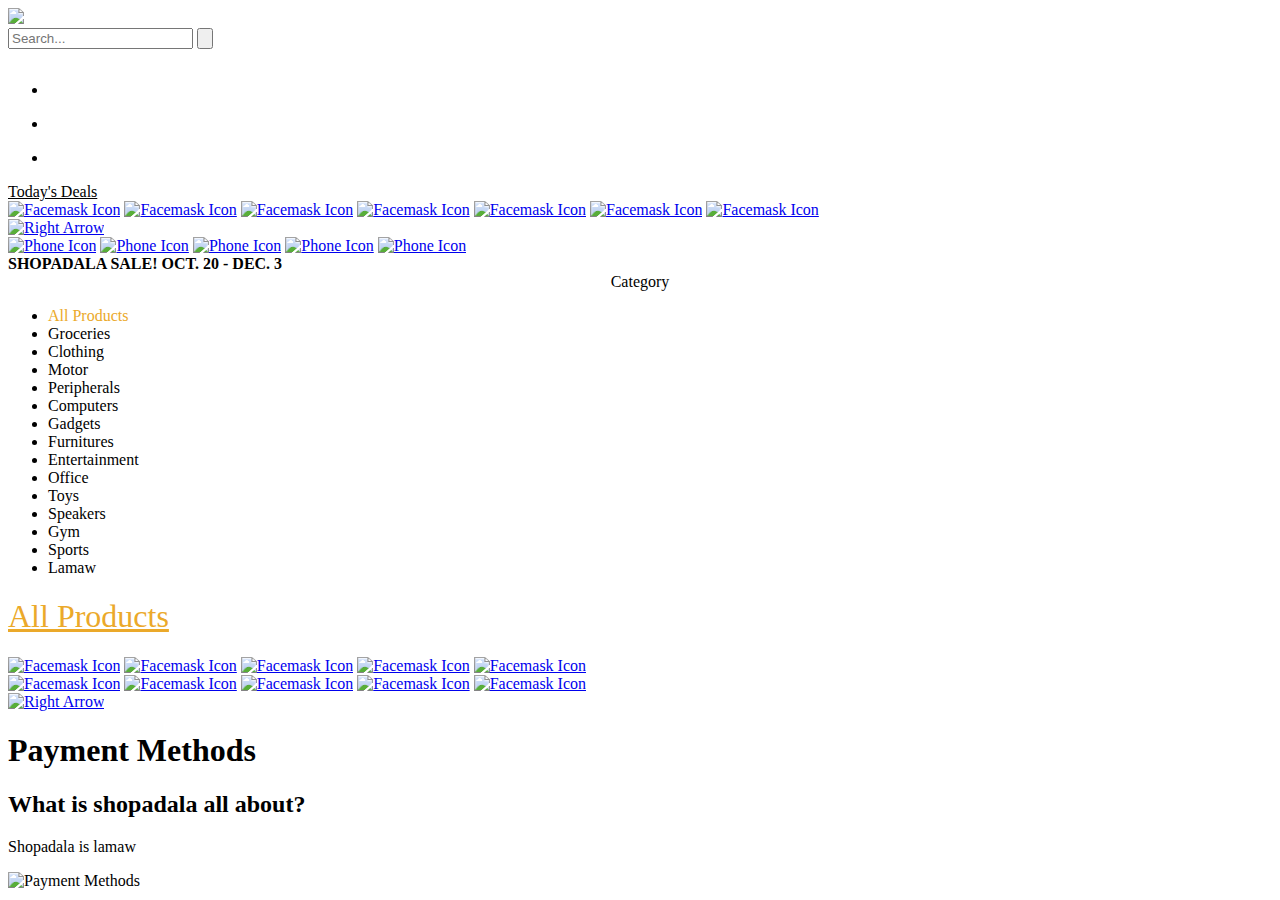
==== index.html @ d8754053 "added shopadala icon" ====
<!DOCTYPE html>
<html lang="en">
    <head>
        <meta charset="UTF-8">
        <title>Shopadala</title>
        <link rel="stylesheet" href="style.css">
    
        <link rel="icon" type="image/png" sizes="32x32" href="images/Shopadala Icon.png">
        <link rel="icon" type="image/png" sizes="16x16" href="images/Shopadala Icon.png">
    </head>
    <body>
        <div class="container-navbar">
            <div class="navbar">
                <div class"logo">
                    <a href="" class="site-logo"><img src="images/white shopadala logo.png" width="200px"></a>
                </div>

                <div class="search-bar">
                    <form role="search" id="form">
                        <input type="search" id="query" name="q"
                         placeholder="Search..."
                         aria-label="Search through site content">
                        <button>
                          <svg viewBox="0 0 1024 1024" fill="#EBA92A">
                              <path class="path1" d="M848.471 928l-263.059-263.059c-48.941 36.706-110.118 55.059-177.412 55.059-171.294 0-312-140.706-312-312s140.706-312 312-312c171.294 0 312 140.706 312 312 0 67.294-24.471 128.471-55.059 177.412l263.059 263.059-79.529 79.529zM189.623 408.078c0 121.364 97.091 218.455 218.455 218.455s218.455-97.091 218.455-218.455c0-121.364-103.159-218.455-218.455-218.455-121.364 0-218.455 97.091-218.455 218.455z"></path>
                            </svg>
                        </button>
                      </form>
                </div>

                <div class="navbar-icons">
                    <nav>
                        <ul>
                            <li><a href="">
                                <svg xmlns="http://www.w3.org/2000/svg" width="30" height="30" fill="#FFFFFF" class="bi bi-bell" viewBox="0 0 16 16">
                                    <path d="M8 16a2 2 0 0 0 2-2H6a2 2 0 0 0 2 2zM8 1.918l-.797.161A4.002 4.002 0 0 0 4 6c0 .628-.134 2.197-.459 3.742-.16.767-.376 1.566-.663 2.258h10.244c-.287-.692-.502-1.49-.663-2.258C12.134 8.197 12 6.628 12 6a4.002 4.002 0 0 0-3.203-3.92L8 1.917zM14.22 12c.223.447.481.801.78 1H1c.299-.199.557-.553.78-1C2.68 10.2 3 6.88 3 6c0-2.42 1.72-4.44 4.005-4.901a1 1 0 1 1 1.99 0A5.002 5.002 0 0 1 13 6c0 .88.32 4.2 1.22 6z"/>
                                </svg>
                            </a></li>
                            <li><a href="">
                                <svg xmlns="http://www.w3.org/2000/svg" width="30" height="30" fill="#FFFFFF" class="bi bi-person" viewBox="0 0 16 16">
                                    <path d="M8 8a3 3 0 1 0 0-6 3 3 0 0 0 0 6zm2-3a2 2 0 1 1-4 0 2 2 0 0 1 4 0zm4 8c0 1-1 1-1 1H3s-1 0-1-1 1-4 6-4 6 3 6 4zm-1-.004c-.001-.246-.154-.986-.832-1.664C11.516 10.68 10.289 10 8 10c-2.29 0-3.516.68-4.168 1.332-.678.678-.83 1.418-.832 1.664h10z"/>
                                </svg>
                            </a></li>
                            <li><a href="">
                                <svg xmlns="http://www.w3.org/2000/svg" width="30" height="30" fill="#FFFFFF" class="bi bi-cart4" viewBox="0 0 16 16">
                                    <path d="M0 2.5A.5.5 0 0 1 .5 2H2a.5.5 0 0 1 .485.379L2.89 4H14.5a.5.5 0 0 1 .485.621l-1.5 6A.5.5 0 0 1 13 11H4a.5.5 0 0 1-.485-.379L1.61 3H.5a.5.5 0 0 1-.5-.5zM3.14 5l.5 2H5V5H3.14zM6 5v2h2V5H6zm3 0v2h2V5H9zm3 0v2h1.36l.5-2H12zm1.11 3H12v2h.61l.5-2zM11 8H9v2h2V8zM8 8H6v2h2V8zM5 8H3.89l.5 2H5V8zm0 5a1 1 0 1 0 0 2 1 1 0 0 0 0-2zm-2 1a2 2 0 1 1 4 0 2 2 0 0 1-4 0zm9-1a1 1 0 1 0 0 2 1 1 0 0 0 0-2zm-2 1a2 2 0 1 1 4 0 2 2 0 0 1-4 0z"/>
                                </svg>
                            </a></li>
                        </ul>
                    </nav>
                </div>
            </div>
        </div>

<div id="wrapper"> <!-- WRAPPER, para mo scale iya size kung mo gamay ang resolution -->


    <!-- FEATURED PRODUCTS SECTION -->
    <div class="featuredproducts">
        <div class="todaysdeals">
        <u>Today's Deals</u>
        </div>

        <div class="firstsection">
            <a class="facemask" href="product"><img src="images/facemask.png" alt="Facemask Icon"></a>
            <a class="facemask" href="product"><img src="images/facemask.png" alt="Facemask Icon"></a>
            <a class="facemask" href="product"><img src="images/facemask.png" alt="Facemask Icon"></a>
            <a class="facemask" href="product"><img src="images/facemask.png" alt="Facemask Icon"></a>
            <a class="facemask" href="product"><img src="images/facemask.png" alt="Facemask Icon"></a>
            <a class="facemask" href="product"><img src="images/facemask.png" alt="Facemask Icon"></a>
            <a class="facemask" href="product"><img src="images/facemask.png" alt="Facemask Icon"></a>

            
        </div>

        <a class="rightarrow" href="featuredproducts"><img src="images/rightarrow.png" alt="Right Arrow" width="150" ></a>
       
    
    <!-- SHOPADALA SALE! -->

    

    <!-- phone sales-->

    <div class="phonesales">
        <a class="phone" href="product"><img src="images/phone.png" alt="Phone Icon"></a>
        <a class="phone" href="product"><img src="images/phone.png" alt="Phone Icon"></a>
        <a class="phone" href="product"><img src="images/phone.png" alt="Phone Icon"></a>
        <a class="phone" href="product"><img src="images/phone.png" alt="Phone Icon"></a>
        <a class="phone" href="product"><img src="images/phone.png" alt="Phone Icon"></a>
    </div>

    <div class="shopadalasale">
        <b>SHOPADALA SALE! OCT. 20 - DEC. 3</b>
    </div>

    </div>


    <!-- PRODUCT BROWSER SECTION -->
    <div class="productbrowser">
        
        <!-- CATEGORY NAVIGATOR -->
       <div class = "categories">
           <span class="Category"><center>Category</center></span>

          
           <div class = "categorieschoices">
               <ul>
                   <li><a href="specified category" style="text-decoration: none; color: #eba92a;">All Products</a></li>
                   <li><a href="specified category" style="text-decoration: none; color: black;">Groceries</a></li>
                   <li><a href="specified category" style="text-decoration: none; color: black;">Clothing</a></li>
                   <li><a href="specified category" style="text-decoration: none; color: black;">Motor</a></li>
                   <li><a href="specified category" style="text-decoration: none; color: black;">Peripherals</a></li>
                   <li><a href="specified category" style="text-decoration: none; color: black;">Computers</a></li>
                   <li><a href="specified category" style="text-decoration: none; color: black;">Gadgets</a></li>
                   <li><a href="specified category" style="text-decoration: none; color: black;">Furnitures</a></li>
                   <li><a href="specified category" style="text-decoration: none; color: black;">Entertainment</a></li>
                   <li><a href="specified category" style="text-decoration: none; color: black;">Office</a></li>
                   <li><a href="specified category" style="text-decoration: none; color: black;">Toys</a></li>
                   <li><a href="specified category" style="text-decoration: none; color: black;">Speakers</a></li>
                   <li><a href="specified category" style="text-decoration: none; color: black;">Gym</a></li>
                   <li><a href="specified category" style="text-decoration: none; color: black;">Sports</a></li>
                   <li><a href="specified category" style="text-decoration: none; color: black;">Lamaw</a></li>
                 </ul>     

                 
           </div>         
           <div class = "category">          
           </div>        
           
           
   
       </div>
   </div>


   <!-- CATEGORY VIEW SECTION -->
   <div class="categoryview">
       <h1 style="color:#eba92a; font-weight: normal;"><u>All Products</u></h1>


   </div>

   <!-- CATEGORY VIEW SECTION Column 1-->

   <div class="categoryview1">
       <div class="firstsection">
           <a class="facemask" href="product"><img src="images/facemask.png" alt="Facemask Icon"></a>
           <a class="facemask" href="product"><img src="images/facemask.png" alt="Facemask Icon"></a>
           <a class="facemask" href="product"><img src="images/facemask.png" alt="Facemask Icon"></a>
           <a class="facemask" href="product"><img src="images/facemask.png" alt="Facemask Icon"></a>
           <a class="facemask" href="product"><img src="images/facemask.png" alt="Facemask Icon"></a> 
       </div>
   </div> 

   <!-- CATEGORY VIEW SECTION Column 2 -->

   <div class="categoryview2">
       <div class="firstsection">
           <a class="facemask" href="product"><img src="images/facemask.png" alt="Facemask Icon"></a>
           <a class="facemask" href="product"><img src="images/facemask.png" alt="Facemask Icon"></a>
           <a class="facemask" href="product"><img src="images/facemask.png" alt="Facemask Icon"></a>
           <a class="facemask" href="product"><img src="images/facemask.png" alt="Facemask Icon"></a>
           <a class="facemask" href="product"><img src="images/facemask.png" alt="Facemask Icon"></a> 
       </div>
   </div> 

   
   <a class="categoryrightarrow" href="featuredproducts"><img src="images/rightarrow.png" alt="Right Arrow" width="150" ></a>


   <!-- ABOUT SECTION -->

   <div class="about">
       <h1>Payment Methods</h1>

       <h2>What is shopadala all about?</h2>
       <p>Shopadala is lamaw
       </p>

       <img src="images/paymentmethods.png" alt="Payment Methods">

   </div> 



</div>
        
    </body>
</html>
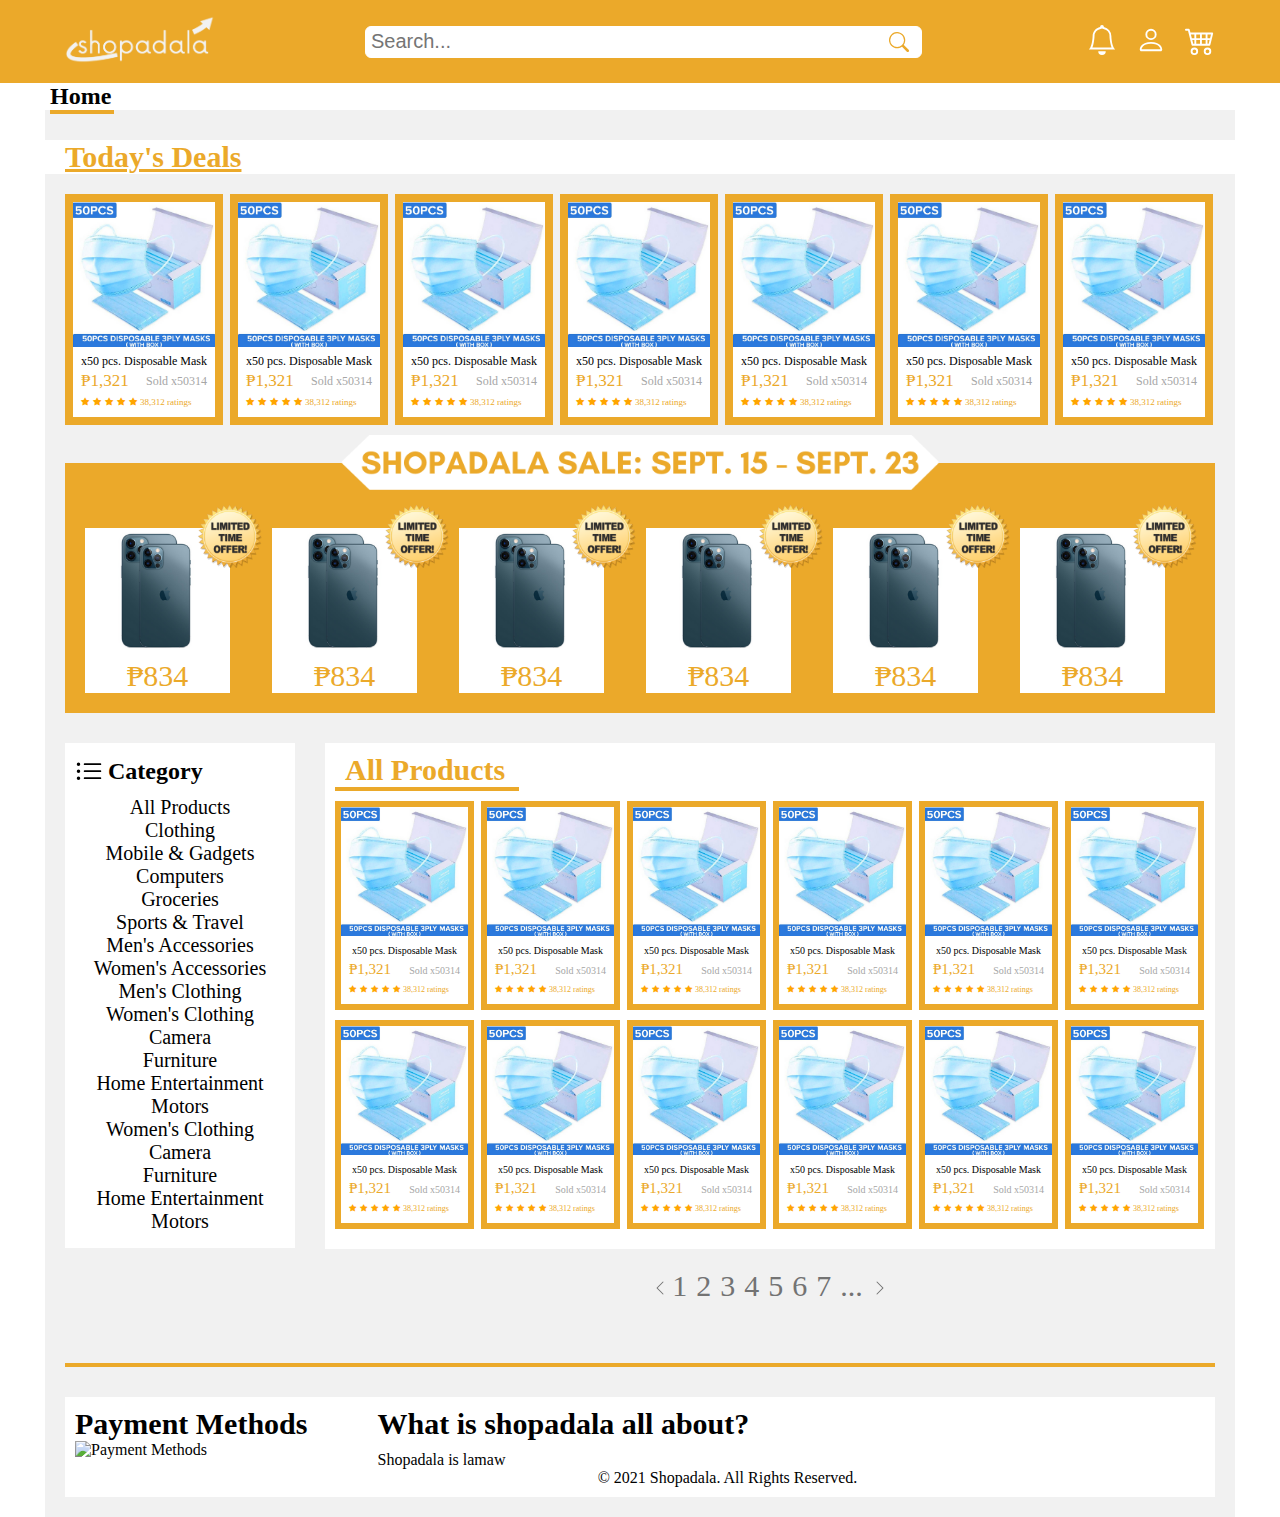
==== commit 5e2098f1: "fixed home page and added login page" ====
--- a/index.html
+++ b/index.html
@@ -1,191 +1,801 @@
 <!DOCTYPE html>
 <html lang="en">
-    <head>
-        <meta charset="UTF-8">
-        <title>Shopadala</title>
-        <link rel="stylesheet" href="style.css">
+
+<head>
+    <meta charset="UTF-8">
+    <meta http-equiv="X-UA-Compatible" content="IE=edge">
+    <meta name="viewport" content="width=device-width, initial-scale=1.0">
+    <title>Home</title>
+    <link rel="icon" type="image/png" sizes="32x32" href="images/Shopadala-icon.png">
+    <link rel="icon" type="image/png" sizes="16x16" href="images/Shopadala-icon.png">
+
+    <link rel="stylesheet" href="styles/style.css">
+    <link rel="stylesheet" href="https://cdnjs.cloudflare.com/ajax/libs/font-awesome/4.7.0/css/font-awesome.min.css">
     
-        <link rel="icon" type="image/png" sizes="32x32" href="images/Shopadala Icon.png">
-        <link rel="icon" type="image/png" sizes="16x16" href="images/Shopadala Icon.png">
-    </head>
-    <body>
-        <div class="container-navbar">
+</head>
+
+<body>
+    <div class="home-page">
+        <div class="navbar-container">
             <div class="navbar">
-                <div class"logo">
-                    <a href="" class="site-logo"><img src="images/white shopadala logo.png" width="200px"></a>
+                <div class="brand-container">
+                    <a href="index.html"><img class="logo" src="images/Shopadala-white-logo.png" alt="V-On Logo"></a>
                 </div>
-
-                <div class="search-bar">
-                    <form role="search" id="form">
-                        <input type="search" id="query" name="q"
-                         placeholder="Search..."
-                         aria-label="Search through site content">
-                        <button>
-                          <svg viewBox="0 0 1024 1024" fill="#EBA92A">
-                              <path class="path1" d="M848.471 928l-263.059-263.059c-48.941 36.706-110.118 55.059-177.412 55.059-171.294 0-312-140.706-312-312s140.706-312 312-312c171.294 0 312 140.706 312 312 0 67.294-24.471 128.471-55.059 177.412l263.059 263.059-79.529 79.529zM189.623 408.078c0 121.364 97.091 218.455 218.455 218.455s218.455-97.091 218.455-218.455c0-121.364-103.159-218.455-218.455-218.455-121.364 0-218.455 97.091-218.455 218.455z"></path>
-                            </svg>
-                        </button>
-                      </form>
+                <div class="search-bar-container">
+                    <input type="text" name="search-bar" id="search-bar" onkeyup="searchItem()" placeholder="Search...">
+                    <svg xmlns="http://www.w3.org/2000/svg" fill="#EBA92A" class="bi bi-search" viewBox="0 0 16 16">
+                        <path d="M11.742 10.344a6.5 6.5 0 1 0-1.397 1.398h-.001c.03.04.062.078.098.115l3.85 3.85a1 1 0 0 0 1.415-1.414l-3.85-3.85a1.007 1.007 0 0 0-.115-.1zM12 6.5a5.5 5.5 0 1 1-11 0 5.5 5.5 0 0 1 11 0z"/>
+                    </svg>
                 </div>
-
-                <div class="navbar-icons">
-                    <nav>
-                        <ul>
-                            <li><a href="">
-                                <svg xmlns="http://www.w3.org/2000/svg" width="30" height="30" fill="#FFFFFF" class="bi bi-bell" viewBox="0 0 16 16">
-                                    <path d="M8 16a2 2 0 0 0 2-2H6a2 2 0 0 0 2 2zM8 1.918l-.797.161A4.002 4.002 0 0 0 4 6c0 .628-.134 2.197-.459 3.742-.16.767-.376 1.566-.663 2.258h10.244c-.287-.692-.502-1.49-.663-2.258C12.134 8.197 12 6.628 12 6a4.002 4.002 0 0 0-3.203-3.92L8 1.917zM14.22 12c.223.447.481.801.78 1H1c.299-.199.557-.553.78-1C2.68 10.2 3 6.88 3 6c0-2.42 1.72-4.44 4.005-4.901a1 1 0 1 1 1.99 0A5.002 5.002 0 0 1 13 6c0 .88.32 4.2 1.22 6z"/>
-                                </svg>
-                            </a></li>
-                            <li><a href="">
-                                <svg xmlns="http://www.w3.org/2000/svg" width="30" height="30" fill="#FFFFFF" class="bi bi-person" viewBox="0 0 16 16">
-                                    <path d="M8 8a3 3 0 1 0 0-6 3 3 0 0 0 0 6zm2-3a2 2 0 1 1-4 0 2 2 0 0 1 4 0zm4 8c0 1-1 1-1 1H3s-1 0-1-1 1-4 6-4 6 3 6 4zm-1-.004c-.001-.246-.154-.986-.832-1.664C11.516 10.68 10.289 10 8 10c-2.29 0-3.516.68-4.168 1.332-.678.678-.83 1.418-.832 1.664h10z"/>
-                                </svg>
-                            </a></li>
-                            <li><a href="">
-                                <svg xmlns="http://www.w3.org/2000/svg" width="30" height="30" fill="#FFFFFF" class="bi bi-cart4" viewBox="0 0 16 16">
-                                    <path d="M0 2.5A.5.5 0 0 1 .5 2H2a.5.5 0 0 1 .485.379L2.89 4H14.5a.5.5 0 0 1 .485.621l-1.5 6A.5.5 0 0 1 13 11H4a.5.5 0 0 1-.485-.379L1.61 3H.5a.5.5 0 0 1-.5-.5zM3.14 5l.5 2H5V5H3.14zM6 5v2h2V5H6zm3 0v2h2V5H9zm3 0v2h1.36l.5-2H12zm1.11 3H12v2h.61l.5-2zM11 8H9v2h2V8zM8 8H6v2h2V8zM5 8H3.89l.5 2H5V8zm0 5a1 1 0 1 0 0 2 1 1 0 0 0 0-2zm-2 1a2 2 0 1 1 4 0 2 2 0 0 1-4 0zm9-1a1 1 0 1 0 0 2 1 1 0 0 0 0-2zm-2 1a2 2 0 1 1 4 0 2 2 0 0 1-4 0z"/>
-                                </svg>
-                            </a></li>
-                        </ul>
-                    </nav>
+                <div class="navbar-icons-container">
+                    <div>
+                        <svg xmlns="http://www.w3.org/2000/svg" fill="#FFFFFF" class="bi bi-bell" viewBox="0 0 16 16">
+                            <path d="M8 16a2 2 0 0 0 2-2H6a2 2 0 0 0 2 2zM8 1.918l-.797.161A4.002 4.002 0 0 0 4 6c0 .628-.134 2.197-.459 3.742-.16.767-.376 1.566-.663 2.258h10.244c-.287-.692-.502-1.49-.663-2.258C12.134 8.197 12 6.628 12 6a4.002 4.002 0 0 0-3.203-3.92L8 1.917zM14.22 12c.223.447.481.801.78 1H1c.299-.199.557-.553.78-1C2.68 10.2 3 6.88 3 6c0-2.42 1.72-4.44 4.005-4.901a1 1 0 1 1 1.99 0A5.002 5.002 0 0 1 13 6c0 .88.32 4.2 1.22 6z"/>
+                        </svg>
+                        <svg xmlns="http://www.w3.org/2000/svg" fill="#FFFFFF" class="bi bi-person" viewBox="0 0 16 16">
+                            <path d="M8 8a3 3 0 1 0 0-6 3 3 0 0 0 0 6zm2-3a2 2 0 1 1-4 0 2 2 0 0 1 4 0zm4 8c0 1-1 1-1 1H3s-1 0-1-1 1-4 6-4 6 3 6 4zm-1-.004c-.001-.246-.154-.986-.832-1.664C11.516 10.68 10.289 10 8 10c-2.29 0-3.516.68-4.168 1.332-.678.678-.83 1.418-.832 1.664h10z"/>
+                        </svg>
+                        <svg xmlns="http://www.w3.org/2000/svg" fill="#FFFFFF" class="bi bi-cart4" viewBox="0 0 16 16">
+                            <path d="M0 2.5A.5.5 0 0 1 .5 2H2a.5.5 0 0 1 .485.379L2.89 4H14.5a.5.5 0 0 1 .485.621l-1.5 6A.5.5 0 0 1 13 11H4a.5.5 0 0 1-.485-.379L1.61 3H.5a.5.5 0 0 1-.5-.5zM3.14 5l.5 2H5V5H3.14zM6 5v2h2V5H6zm3 0v2h2V5H9zm3 0v2h1.36l.5-2H12zm1.11 3H12v2h.61l.5-2zM11 8H9v2h2V8zM8 8H6v2h2V8zM5 8H3.89l.5 2H5V8zm0 5a1 1 0 1 0 0 2 1 1 0 0 0 0-2zm-2 1a2 2 0 1 1 4 0 2 2 0 0 1-4 0zm9-1a1 1 0 1 0 0 2 1 1 0 0 0 0-2zm-2 1a2 2 0 1 1 4 0 2 2 0 0 1-4 0z"/>
+                        </svg>
+                    </div>
                 </div>
             </div>
         </div>
-
-<div id="wrapper"> <!-- WRAPPER, para mo scale iya size kung mo gamay ang resolution -->
-
-
-    <!-- FEATURED PRODUCTS SECTION -->
-    <div class="featuredproducts">
-        <div class="todaysdeals">
-        <u>Today's Deals</u>
+    
+
+        <div class="home-text-container">
+            <div>
+                <h1>Home</h1>
+                <hr>
+            </div> 
         </div>
-
-        <div class="firstsection">
-            <a class="facemask" href="product"><img src="images/facemask.png" alt="Facemask Icon"></a>
-            <a class="facemask" href="product"><img src="images/facemask.png" alt="Facemask Icon"></a>
-            <a class="facemask" href="product"><img src="images/facemask.png" alt="Facemask Icon"></a>
-            <a class="facemask" href="product"><img src="images/facemask.png" alt="Facemask Icon"></a>
-            <a class="facemask" href="product"><img src="images/facemask.png" alt="Facemask Icon"></a>
-            <a class="facemask" href="product"><img src="images/facemask.png" alt="Facemask Icon"></a>
-            <a class="facemask" href="product"><img src="images/facemask.png" alt="Facemask Icon"></a>
-
-            
+        <div class="flex-box-container">
+            <div class="flex-box"></div>
         </div>
-
-        <a class="rightarrow" href="featuredproducts"><img src="images/rightarrow.png" alt="Right Arrow" width="150" ></a>
-       
+        <diV class="todays-deals-text-container">
+            <div>
+                <u><h2>Today's Deals</h2></u>
+            </div>
+        </diV>
+        
+        <div class="general-container">
+            <div class="general-box">
+
+                <div class="todays-deals-container">
+                    <div class="product-container"> 
+                        <div class="product">
+                            <img src="images/face-mask.png" alt="face-mask">
+                            <div class="product-description">
+                                <div class="product-name">
+                                    <span>x50 pcs. Disposable Mask</span>
+                                </div>
+                                <div class="price-and-sold-container">
+                                    <div class="price">
+                                        <span>₱1,321</span>
+                                    </div>
+                                    <div class="number-sold">
+                                        <span>Sold x50314</span>
+                                    </div>    
+                                </div>
+                                <div class="rating-container">
+                                    <div class="star-rating">
+                                        <span class="fa fa-star checked"></span>
+                                        <span class="fa fa-star checked"></span>
+                                        <span class="fa fa-star checked"></span>
+                                        <span class="fa fa-star checked"></span>
+                                        <span class="fa fa-star checked"></span>
+                                    </div>
+                                    <div class="number-of-ratings">
+                                        <span>38,312 ratings</span>
+                                    </div>
+                                </div>  
+                            </div>
+                        </div>
+                    </div>
+                    <div class="product-container"> 
+                        <div class="product">
+                            <img src="images/face-mask.png" alt="face-mask">
+                            <div class="product-description">
+                                <div class="product-name">
+                                    <span>x50 pcs. Disposable Mask</span>
+                                </div>
+                                <div class="price-and-sold-container">
+                                    <div class="price">
+                                        <span>₱1,321</span>
+                                    </div>
+                                    <div class="number-sold">
+                                        <span>Sold x50314</span>
+                                    </div>    
+                                </div>
+                                <div class="rating-container">
+                                    <div class="star-rating">
+                                        <span class="fa fa-star checked"></span>
+                                        <span class="fa fa-star checked"></span>
+                                        <span class="fa fa-star checked"></span>
+                                        <span class="fa fa-star checked"></span>
+                                        <span class="fa fa-star checked"></span>
+                                    </div>
+                                    <div class="number-of-ratings">
+                                        <span>38,312 ratings</span>
+                                    </div>
+                                </div>  
+                            </div>
+                        </div>
+                    </div>
+                    <div class="product-container"> 
+                        <div class="product">
+                            <img src="images/face-mask.png" alt="face-mask">
+                            <div class="product-description">
+                                <div class="product-name">
+                                    <span>x50 pcs. Disposable Mask</span>
+                                </div>
+                                <div class="price-and-sold-container">
+                                    <div class="price">
+                                        <span>₱1,321</span>
+                                    </div>
+                                    <div class="number-sold">
+                                        <span>Sold x50314</span>
+                                    </div>    
+                                </div>
+                                <div class="rating-container">
+                                    <div class="star-rating">
+                                        <span class="fa fa-star checked"></span>
+                                        <span class="fa fa-star checked"></span>
+                                        <span class="fa fa-star checked"></span>
+                                        <span class="fa fa-star checked"></span>
+                                        <span class="fa fa-star checked"></span>
+                                    </div>
+                                    <div class="number-of-ratings">
+                                        <span>38,312 ratings</span>
+                                    </div>
+                                </div>  
+                            </div>
+                        </div>
+                    </div>
+                    <div class="product-container"> 
+                        <div class="product">
+                            <img src="images/face-mask.png" alt="face-mask">
+                            <div class="product-description">
+                                <div class="product-name">
+                                    <span>x50 pcs. Disposable Mask</span>
+                                </div>
+                                <div class="price-and-sold-container">
+                                    <div class="price">
+                                        <span>₱1,321</span>
+                                    </div>
+                                    <div class="number-sold">
+                                        <span>Sold x50314</span>
+                                    </div>    
+                                </div>
+                                <div class="rating-container">
+                                    <div class="star-rating">
+                                        <span class="fa fa-star checked"></span>
+                                        <span class="fa fa-star checked"></span>
+                                        <span class="fa fa-star checked"></span>
+                                        <span class="fa fa-star checked"></span>
+                                        <span class="fa fa-star checked"></span>
+                                    </div>
+                                    <div class="number-of-ratings">
+                                        <span>38,312 ratings</span>
+                                    </div>
+                                </div>  
+                            </div>
+                        </div>
+                    </div>
+                    <div class="product-container"> 
+                        <div class="product">
+                            <img src="images/face-mask.png" alt="face-mask">
+                            <div class="product-description">
+                                <div class="product-name">
+                                    <span>x50 pcs. Disposable Mask</span>
+                                </div>
+                                <div class="price-and-sold-container">
+                                    <div class="price">
+                                        <span>₱1,321</span>
+                                    </div>
+                                    <div class="number-sold">
+                                        <span>Sold x50314</span>
+                                    </div>    
+                                </div>
+                                <div class="rating-container">
+                                    <div class="star-rating">
+                                        <span class="fa fa-star checked"></span>
+                                        <span class="fa fa-star checked"></span>
+                                        <span class="fa fa-star checked"></span>
+                                        <span class="fa fa-star checked"></span>
+                                        <span class="fa fa-star checked"></span>
+                                    </div>
+                                    <div class="number-of-ratings">
+                                        <span>38,312 ratings</span>
+                                    </div>
+                                </div>  
+                            </div>
+                        </div>
+                    </div>
+                    <div class="product-container"> 
+                        <div class="product">
+                            <img src="images/face-mask.png" alt="face-mask">
+                            <div class="product-description">
+                                <div class="product-name">
+                                    <span>x50 pcs. Disposable Mask</span>
+                                </div>
+                                <div class="price-and-sold-container">
+                                    <div class="price">
+                                        <span>₱1,321</span>
+                                    </div>
+                                    <div class="number-sold">
+                                        <span>Sold x50314</span>
+                                    </div>    
+                                </div>
+                                <div class="rating-container">
+                                    <div class="star-rating">
+                                        <span class="fa fa-star checked"></span>
+                                        <span class="fa fa-star checked"></span>
+                                        <span class="fa fa-star checked"></span>
+                                        <span class="fa fa-star checked"></span>
+                                        <span class="fa fa-star checked"></span>
+                                    </div>
+                                    <div class="number-of-ratings">
+                                        <span>38,312 ratings</span>
+                                    </div>
+                                </div>  
+                            </div>
+                        </div>
+                    </div>
+                    <div class="product-container"> 
+                        <div class="product">
+                            <img src="images/face-mask.png" alt="face-mask">
+                            <div class="product-description">
+                                <div class="product-name">
+                                    <span>x50 pcs. Disposable Mask</span>
+                                </div>
+                                <div class="price-and-sold-container">
+                                    <div class="price">
+                                        <span>₱1,321</span>
+                                    </div>
+                                    <div class="number-sold">
+                                        <span>Sold x50314</span>
+                                    </div>    
+                                </div>
+                                <div class="rating-container">
+                                    <div class="star-rating">
+                                        <span class="fa fa-star checked"></span>
+                                        <span class="fa fa-star checked"></span>
+                                        <span class="fa fa-star checked"></span>
+                                        <span class="fa fa-star checked"></span>
+                                        <span class="fa fa-star checked"></span>
+                                    </div>
+                                    <div class="number-of-ratings">
+                                        <span>38,312 ratings</span>
+                                    </div>
+                                </div>  
+                            </div>
+                        </div>
+                    </div>
+                </div>
+
+                <div class="sale-container">
+                    <div class="shopadala-sale-section">
+                        <div class="shopadala-sale-banner">
+                            <img src="images/sale-banner.png" alt="sale-banner">
+                        </div>
+                        <div class="shopadala-sale-container">
+                            <div class="phone-sale-container">
+                                <img src="images/limited-time-offer-sticker.png" class="limited-time-offer-sticker" alt="limited-time-offer-sticker">
+                                <div class="sale-product">
+                                    <img src="images/phone.png" alt="phone-sale">
+                                    <span>₱834</span>
+                                </div>
+                            </div>
+                            <div class="phone-sale-container">
+                                <img src="images/limited-time-offer-sticker.png" class="limited-time-offer-sticker" alt="limited-time-offer-sticker">
+                                <div class="sale-product">
+                                    <img src="images/phone.png" alt="phone-sale">
+                                    <span>₱834</span>
+                                </div>
+                            </div>
+                            <div class="phone-sale-container">
+                                <img src="images/limited-time-offer-sticker.png" class="limited-time-offer-sticker" alt="limited-time-offer-sticker">
+                                <div class="sale-product">
+                                    <img src="images/phone.png" alt="phone-sale">
+                                    <span>₱834</span>
+                                </div>
+                            </div>
+                            <div class="phone-sale-container">
+                                <img src="images/limited-time-offer-sticker.png" class="limited-time-offer-sticker" alt="limited-time-offer-sticker">
+                                <div class="sale-product">
+                                    <img src="images/phone.png" alt="phone-sale">
+                                    <span>₱834</span>
+                                </div>
+                            </div>
+                            <div class="phone-sale-container">
+                                <img src="images/limited-time-offer-sticker.png" class="limited-time-offer-sticker" alt="limited-time-offer-sticker">
+                                <div class="sale-product">
+                                    <img src="images/phone.png" alt="phone-sale">
+                                    <span>₱834</span>
+                                </div>
+                            </div>
+                            <div class="phone-sale-container">
+                                <img src="images/limited-time-offer-sticker.png" class="limited-time-offer-sticker" alt="limited-time-offer-sticker">
+                                <div class="sale-product">
+                                    <img src="images/phone.png" alt="phone-sale">
+                                    <span>₱834</span>
+                                </div>
+                            </div>
+                        </div>
+                    </div>
+                </div>
+
+                <div class="category-and-all-products-container">
+                    <div>
+                        <div class="category-container">
+                            <div class="category-icon-and-title">
+                                <svg xmlns="http://www.w3.org/2000/svg" fill="currentColor" class="bi bi-list-ul" viewBox="0 0 16 16">
+                                    <path fill-rule="evenodd" d="M5 11.5a.5.5 0 0 1 .5-.5h9a.5.5 0 0 1 0 1h-9a.5.5 0 0 1-.5-.5zm0-4a.5.5 0 0 1 .5-.5h9a.5.5 0 0 1 0 1h-9a.5.5 0 0 1-.5-.5zm0-4a.5.5 0 0 1 .5-.5h9a.5.5 0 0 1 0 1h-9a.5.5 0 0 1-.5-.5zm-3 1a1 1 0 1 0 0-2 1 1 0 0 0 0 2zm0 4a1 1 0 1 0 0-2 1 1 0 0 0 0 2zm0 4a1 1 0 1 0 0-2 1 1 0 0 0 0 2z"/>
+                                </svg>
+                                <h1>Category</h1>
+                            </div>
+                            <div class="categories">
+                                <span>All Products</span>
+                                <br>
+                                <span>Clothing</span>
+                                <br>
+                                <span>Mobile & Gadgets</span>
+                                <br>
+                                <span>Computers</span>
+                                <br>
+                                <span>Groceries</span>
+                                <br>
+                                <span>Sports & Travel</span>
+                                <br>
+                                <span>Men's Accessories</span>
+                                <br>
+                                <span>Women's Accessories</span>
+                                <br>
+                                <span>Men's Clothing</span>
+                                <br>
+                                <span>Women's Clothing</span>
+                                <br>
+                                <span>Camera</span>
+                                <br>
+                                <span>Furniture</span>
+                                <br>
+                                <span>Home Entertainment</span>
+                                <br>
+                                <span>Motors</span>
+                                <br>
+                                <span>Women's Clothing</span>
+                                <br>
+                                <span>Camera</span>
+                                <br>
+                                <span>Furniture</span>
+                                <br>
+                                <span>Home Entertainment</span>
+                                <br>
+                                <span>Motors</span>
+                            </div>
+                        </div>
+                    </div>
+                    
+
+                    <div class="all-products-and-page-number-container">
+                        <div class="all-products-container">
+                            <div class="all-products-text">
+                                <h1>All Products</h1>
+                                <hr>
+                            </div>
     
-    <!-- SHOPADALA SALE! -->
-
+                            <div class="products-section">
+                                <div class="product-container"> 
+                                    <div class="product">
+                                        <img src="images/face-mask.png" alt="face-mask">
+                                        <div class="product-description">
+                                            <div class="product-name">
+                                                <span>x50 pcs. Disposable Mask</span>
+                                            </div>
+                                            <div class="price-and-sold-container">
+                                                <div class="price">
+                                                    <span>₱1,321</span>
+                                                </div>
+                                                <div class="number-sold">
+                                                    <span>Sold x50314</span>
+                                                </div>    
+                                            </div>
+                                            <div class="rating-container">
+                                                <div class="star-rating">
+                                                    <span class="fa fa-star checked"></span>
+                                                    <span class="fa fa-star checked"></span>
+                                                    <span class="fa fa-star checked"></span>
+                                                    <span class="fa fa-star checked"></span>
+                                                    <span class="fa fa-star checked"></span>
+                                                </div>
+                                                <div class="number-of-ratings">
+                                                    <span>38,312 ratings</span>
+                                                </div>
+                                            </div>  
+                                        </div>
+                                    </div>
+                                </div>
+                                <div class="product-container"> 
+                                    <div class="product">
+                                        <img src="images/face-mask.png" alt="face-mask">
+                                        <div class="product-description">
+                                            <div class="product-name">
+                                                <span>x50 pcs. Disposable Mask</span>
+                                            </div>
+                                            <div class="price-and-sold-container">
+                                                <div class="price">
+                                                    <span>₱1,321</span>
+                                                </div>
+                                                <div class="number-sold">
+                                                    <span>Sold x50314</span>
+                                                </div>    
+                                            </div>
+                                            <div class="rating-container">
+                                                <div class="star-rating">
+                                                    <span class="fa fa-star checked"></span>
+                                                    <span class="fa fa-star checked"></span>
+                                                    <span class="fa fa-star checked"></span>
+                                                    <span class="fa fa-star checked"></span>
+                                                    <span class="fa fa-star checked"></span>
+                                                </div>
+                                                <div class="number-of-ratings">
+                                                    <span>38,312 ratings</span>
+                                                </div>
+                                            </div>  
+                                        </div>
+                                    </div>
+                                </div>
+                                <div class="product-container"> 
+                                    <div class="product">
+                                        <img src="images/face-mask.png" alt="face-mask">
+                                        <div class="product-description">
+                                            <div class="product-name">
+                                                <span>x50 pcs. Disposable Mask</span>
+                                            </div>
+                                            <div class="price-and-sold-container">
+                                                <div class="price">
+                                                    <span>₱1,321</span>
+                                                </div>
+                                                <div class="number-sold">
+                                                    <span>Sold x50314</span>
+                                                </div>    
+                                            </div>
+                                            <div class="rating-container">
+                                                <div class="star-rating">
+                                                    <span class="fa fa-star checked"></span>
+                                                    <span class="fa fa-star checked"></span>
+                                                    <span class="fa fa-star checked"></span>
+                                                    <span class="fa fa-star checked"></span>
+                                                    <span class="fa fa-star checked"></span>
+                                                </div>
+                                                <div class="number-of-ratings">
+                                                    <span>38,312 ratings</span>
+                                                </div>
+                                            </div>  
+                                        </div>
+                                    </div>
+                                </div>
+                                <div class="product-container"> 
+                                    <div class="product">
+                                        <img src="images/face-mask.png" alt="face-mask">
+                                        <div class="product-description">
+                                            <div class="product-name">
+                                                <span>x50 pcs. Disposable Mask</span>
+                                            </div>
+                                            <div class="price-and-sold-container">
+                                                <div class="price">
+                                                    <span>₱1,321</span>
+                                                </div>
+                                                <div class="number-sold">
+                                                    <span>Sold x50314</span>
+                                                </div>    
+                                            </div>
+                                            <div class="rating-container">
+                                                <div class="star-rating">
+                                                    <span class="fa fa-star checked"></span>
+                                                    <span class="fa fa-star checked"></span>
+                                                    <span class="fa fa-star checked"></span>
+                                                    <span class="fa fa-star checked"></span>
+                                                    <span class="fa fa-star checked"></span>
+                                                </div>
+                                                <div class="number-of-ratings">
+                                                    <span>38,312 ratings</span>
+                                                </div>
+                                            </div>  
+                                        </div>
+                                    </div>
+                                </div>
+                                <div class="product-container"> 
+                                    <div class="product">
+                                        <img src="images/face-mask.png" alt="face-mask">
+                                        <div class="product-description">
+                                            <div class="product-name">
+                                                <span>x50 pcs. Disposable Mask</span>
+                                            </div>
+                                            <div class="price-and-sold-container">
+                                                <div class="price">
+                                                    <span>₱1,321</span>
+                                                </div>
+                                                <div class="number-sold">
+                                                    <span>Sold x50314</span>
+                                                </div>    
+                                            </div>
+                                            <div class="rating-container">
+                                                <div class="star-rating">
+                                                    <span class="fa fa-star checked"></span>
+                                                    <span class="fa fa-star checked"></span>
+                                                    <span class="fa fa-star checked"></span>
+                                                    <span class="fa fa-star checked"></span>
+                                                    <span class="fa fa-star checked"></span>
+                                                </div>
+                                                <div class="number-of-ratings">
+                                                    <span>38,312 ratings</span>
+                                                </div>
+                                            </div>  
+                                        </div>
+                                    </div>
+                                </div>
+                                <div class="product-container"> 
+                                    <div class="product">
+                                        <img src="images/face-mask.png" alt="face-mask">
+                                        <div class="product-description">
+                                            <div class="product-name">
+                                                <span>x50 pcs. Disposable Mask</span>
+                                            </div>
+                                            <div class="price-and-sold-container">
+                                                <div class="price">
+                                                    <span>₱1,321</span>
+                                                </div>
+                                                <div class="number-sold">
+                                                    <span>Sold x50314</span>
+                                                </div>    
+                                            </div>
+                                            <div class="rating-container">
+                                                <div class="star-rating">
+                                                    <span class="fa fa-star checked"></span>
+                                                    <span class="fa fa-star checked"></span>
+                                                    <span class="fa fa-star checked"></span>
+                                                    <span class="fa fa-star checked"></span>
+                                                    <span class="fa fa-star checked"></span>
+                                                </div>
+                                                <div class="number-of-ratings">
+                                                    <span>38,312 ratings</span>
+                                                </div>
+                                            </div>  
+                                        </div>
+                                    </div>
+                                </div>
+                            </div>
     
-
-    <!-- phone sales-->
-
-    <div class="phonesales">
-        <a class="phone" href="product"><img src="images/phone.png" alt="Phone Icon"></a>
-        <a class="phone" href="product"><img src="images/phone.png" alt="Phone Icon"></a>
-        <a class="phone" href="product"><img src="images/phone.png" alt="Phone Icon"></a>
-        <a class="phone" href="product"><img src="images/phone.png" alt="Phone Icon"></a>
-        <a class="phone" href="product"><img src="images/phone.png" alt="Phone Icon"></a>
+                            <div class="products-section">
+                                <div class="product-container"> 
+                                    <div class="product">
+                                        <img src="images/face-mask.png" alt="face-mask">
+                                        <div class="product-description">
+                                            <div class="product-name">
+                                                <span>x50 pcs. Disposable Mask</span>
+                                            </div>
+                                            <div class="price-and-sold-container">
+                                                <div class="price">
+                                                    <span>₱1,321</span>
+                                                </div>
+                                                <div class="number-sold">
+                                                    <span>Sold x50314</span>
+                                                </div>    
+                                            </div>
+                                            <div class="rating-container">
+                                                <div class="star-rating">
+                                                    <span class="fa fa-star checked"></span>
+                                                    <span class="fa fa-star checked"></span>
+                                                    <span class="fa fa-star checked"></span>
+                                                    <span class="fa fa-star checked"></span>
+                                                    <span class="fa fa-star checked"></span>
+                                                </div>
+                                                <div class="number-of-ratings">
+                                                    <span>38,312 ratings</span>
+                                                </div>
+                                            </div>  
+                                        </div>
+                                    </div>
+                                </div>
+                                <div class="product-container"> 
+                                    <div class="product">
+                                        <img src="images/face-mask.png" alt="face-mask">
+                                        <div class="product-description">
+                                            <div class="product-name">
+                                                <span>x50 pcs. Disposable Mask</span>
+                                            </div>
+                                            <div class="price-and-sold-container">
+                                                <div class="price">
+                                                    <span>₱1,321</span>
+                                                </div>
+                                                <div class="number-sold">
+                                                    <span>Sold x50314</span>
+                                                </div>    
+                                            </div>
+                                            <div class="rating-container">
+                                                <div class="star-rating">
+                                                    <span class="fa fa-star checked"></span>
+                                                    <span class="fa fa-star checked"></span>
+                                                    <span class="fa fa-star checked"></span>
+                                                    <span class="fa fa-star checked"></span>
+                                                    <span class="fa fa-star checked"></span>
+                                                </div>
+                                                <div class="number-of-ratings">
+                                                    <span>38,312 ratings</span>
+                                                </div>
+                                            </div>  
+                                        </div>
+                                    </div>
+                                </div>
+                                <div class="product-container"> 
+                                    <div class="product">
+                                        <img src="images/face-mask.png" alt="face-mask">
+                                        <div class="product-description">
+                                            <div class="product-name">
+                                                <span>x50 pcs. Disposable Mask</span>
+                                            </div>
+                                            <div class="price-and-sold-container">
+                                                <div class="price">
+                                                    <span>₱1,321</span>
+                                                </div>
+                                                <div class="number-sold">
+                                                    <span>Sold x50314</span>
+                                                </div>    
+                                            </div>
+                                            <div class="rating-container">
+                                                <div class="star-rating">
+                                                    <span class="fa fa-star checked"></span>
+                                                    <span class="fa fa-star checked"></span>
+                                                    <span class="fa fa-star checked"></span>
+                                                    <span class="fa fa-star checked"></span>
+                                                    <span class="fa fa-star checked"></span>
+                                                </div>
+                                                <div class="number-of-ratings">
+                                                    <span>38,312 ratings</span>
+                                                </div>
+                                            </div>  
+                                        </div>
+                                    </div>
+                                </div>
+                                <div class="product-container"> 
+                                    <div class="product">
+                                        <img src="images/face-mask.png" alt="face-mask">
+                                        <div class="product-description">
+                                            <div class="product-name">
+                                                <span>x50 pcs. Disposable Mask</span>
+                                            </div>
+                                            <div class="price-and-sold-container">
+                                                <div class="price">
+                                                    <span>₱1,321</span>
+                                                </div>
+                                                <div class="number-sold">
+                                                    <span>Sold x50314</span>
+                                                </div>    
+                                            </div>
+                                            <div class="rating-container">
+                                                <div class="star-rating">
+                                                    <span class="fa fa-star checked"></span>
+                                                    <span class="fa fa-star checked"></span>
+                                                    <span class="fa fa-star checked"></span>
+                                                    <span class="fa fa-star checked"></span>
+                                                    <span class="fa fa-star checked"></span>
+                                                </div>
+                                                <div class="number-of-ratings">
+                                                    <span>38,312 ratings</span>
+                                                </div>
+                                            </div>  
+                                        </div>
+                                    </div>
+                                </div>
+                                <div class="product-container"> 
+                                    <div class="product">
+                                        <img src="images/face-mask.png" alt="face-mask">
+                                        <div class="product-description">
+                                            <div class="product-name">
+                                                <span>x50 pcs. Disposable Mask</span>
+                                            </div>
+                                            <div class="price-and-sold-container">
+                                                <div class="price">
+                                                    <span>₱1,321</span>
+                                                </div>
+                                                <div class="number-sold">
+                                                    <span>Sold x50314</span>
+                                                </div>    
+                                            </div>
+                                            <div class="rating-container">
+                                                <div class="star-rating">
+                                                    <span class="fa fa-star checked"></span>
+                                                    <span class="fa fa-star checked"></span>
+                                                    <span class="fa fa-star checked"></span>
+                                                    <span class="fa fa-star checked"></span>
+                                                    <span class="fa fa-star checked"></span>
+                                                </div>
+                                                <div class="number-of-ratings">
+                                                    <span>38,312 ratings</span>
+                                                </div>
+                                            </div>  
+                                        </div>
+                                    </div>
+                                </div>
+                                <div class="product-container"> 
+                                    <div class="product">
+                                        <img src="images/face-mask.png" alt="face-mask">
+                                        <div class="product-description">
+                                            <div class="product-name">
+                                                <span>x50 pcs. Disposable Mask</span>
+                                            </div>
+                                            <div class="price-and-sold-container">
+                                                <div class="price">
+                                                    <span>₱1,321</span>
+                                                </div>
+                                                <div class="number-sold">
+                                                    <span>Sold x50314</span>
+                                                </div>    
+                                            </div>
+                                            <div class="rating-container">
+                                                <div class="star-rating">
+                                                    <span class="fa fa-star checked"></span>
+                                                    <span class="fa fa-star checked"></span>
+                                                    <span class="fa fa-star checked"></span>
+                                                    <span class="fa fa-star checked"></span>
+                                                    <span class="fa fa-star checked"></span>
+                                                </div>
+                                                <div class="number-of-ratings">
+                                                    <span>38,312 ratings</span>
+                                                </div>
+                                            </div>  
+                                        </div>
+                                    </div>
+                                </div>
+                            </div>
+                        </div>
+                    
+
+                        <div class="page-number-container">
+                            <div>
+                                <svg xmlns="http://www.w3.org/2000/svg" width="16" height="16" fill="#737373" class="bi bi-chevron-left" viewBox="0 0 16 16">
+                                    <path fill-rule="evenodd" d="M11.354 1.646a.5.5 0 0 1 0 .708L5.707 8l5.647 5.646a.5.5 0 0 1-.708.708l-6-6a.5.5 0 0 1 0-.708l6-6a.5.5 0 0 1 .708 0z"/>
+                                </svg>
+                                <span>1</span>
+                                <span>2</span>
+                                <span>3</span>
+                                <span>4</span>
+                                <span>5</span>
+                                <span>6</span>
+                                <span>7</span>
+                                <span>...</span>
+                                <svg xmlns="http://www.w3.org/2000/svg" width="16" height="16" fill="#737373" class="bi bi-chevron-right" viewBox="0 0 16 16">
+                                    <path fill-rule="evenodd" d="M4.646 1.646a.5.5 0 0 1 .708 0l6 6a.5.5 0 0 1 0 .708l-6 6a.5.5 0 0 1-.708-.708L10.293 8 4.646 2.354a.5.5 0 0 1 0-.708z"/>
+                                </svg>
+                            </div>
+                        </div>
+                    </div>    
+                </div> 
+
+                <div class="line">
+                    <hr>
+                </div>
+
+                <div class="payment-methods-and-about-container">
+                    <div class="payment-methods">
+                        <h1>Payment Methods</h1>
+                        <img src="images/paymentmethods.png" alt="Payment Methods">
+                    </div>
+                    <div class="about-container">
+                        <div class="about">
+                            <h2>What is shopadala all about?</h2>
+                            <p>Shopadala is lamaw</p>
+                        </div>
+                        <div class="copyright">
+                            <span>© 2021 Shopadala. All Rights Reserved.</span>
+                        </div>
+                    </div>
+                </div>
+
+            </div> 
+        </div>
     </div>
-
-    <div class="shopadalasale">
-        <b>SHOPADALA SALE! OCT. 20 - DEC. 3</b>
-    </div>
-
-    </div>
-
-
-    <!-- PRODUCT BROWSER SECTION -->
-    <div class="productbrowser">
-        
-        <!-- CATEGORY NAVIGATOR -->
-       <div class = "categories">
-           <span class="Category"><center>Category</center></span>
-
-          
-           <div class = "categorieschoices">
-               <ul>
-                   <li><a href="specified category" style="text-decoration: none; color: #eba92a;">All Products</a></li>
-                   <li><a href="specified category" style="text-decoration: none; color: black;">Groceries</a></li>
-                   <li><a href="specified category" style="text-decoration: none; color: black;">Clothing</a></li>
-                   <li><a href="specified category" style="text-decoration: none; color: black;">Motor</a></li>
-                   <li><a href="specified category" style="text-decoration: none; color: black;">Peripherals</a></li>
-                   <li><a href="specified category" style="text-decoration: none; color: black;">Computers</a></li>
-                   <li><a href="specified category" style="text-decoration: none; color: black;">Gadgets</a></li>
-                   <li><a href="specified category" style="text-decoration: none; color: black;">Furnitures</a></li>
-                   <li><a href="specified category" style="text-decoration: none; color: black;">Entertainment</a></li>
-                   <li><a href="specified category" style="text-decoration: none; color: black;">Office</a></li>
-                   <li><a href="specified category" style="text-decoration: none; color: black;">Toys</a></li>
-                   <li><a href="specified category" style="text-decoration: none; color: black;">Speakers</a></li>
-                   <li><a href="specified category" style="text-decoration: none; color: black;">Gym</a></li>
-                   <li><a href="specified category" style="text-decoration: none; color: black;">Sports</a></li>
-                   <li><a href="specified category" style="text-decoration: none; color: black;">Lamaw</a></li>
-                 </ul>     
-
-                 
-           </div>         
-           <div class = "category">          
-           </div>        
-           
-           
-   
-       </div>
-   </div>
-
-
-   <!-- CATEGORY VIEW SECTION -->
-   <div class="categoryview">
-       <h1 style="color:#eba92a; font-weight: normal;"><u>All Products</u></h1>
-
-
-   </div>
-
-   <!-- CATEGORY VIEW SECTION Column 1-->
-
-   <div class="categoryview1">
-       <div class="firstsection">
-           <a class="facemask" href="product"><img src="images/facemask.png" alt="Facemask Icon"></a>
-           <a class="facemask" href="product"><img src="images/facemask.png" alt="Facemask Icon"></a>
-           <a class="facemask" href="product"><img src="images/facemask.png" alt="Facemask Icon"></a>
-           <a class="facemask" href="product"><img src="images/facemask.png" alt="Facemask Icon"></a>
-           <a class="facemask" href="product"><img src="images/facemask.png" alt="Facemask Icon"></a> 
-       </div>
-   </div> 
-
-   <!-- CATEGORY VIEW SECTION Column 2 -->
-
-   <div class="categoryview2">
-       <div class="firstsection">
-           <a class="facemask" href="product"><img src="images/facemask.png" alt="Facemask Icon"></a>
-           <a class="facemask" href="product"><img src="images/facemask.png" alt="Facemask Icon"></a>
-           <a class="facemask" href="product"><img src="images/facemask.png" alt="Facemask Icon"></a>
-           <a class="facemask" href="product"><img src="images/facemask.png" alt="Facemask Icon"></a>
-           <a class="facemask" href="product"><img src="images/facemask.png" alt="Facemask Icon"></a> 
-       </div>
-   </div> 
-
-   
-   <a class="categoryrightarrow" href="featuredproducts"><img src="images/rightarrow.png" alt="Right Arrow" width="150" ></a>
-
-
-   <!-- ABOUT SECTION -->
-
-   <div class="about">
-       <h1>Payment Methods</h1>
-
-       <h2>What is shopadala all about?</h2>
-       <p>Shopadala is lamaw
-       </p>
-
-       <img src="images/paymentmethods.png" alt="Payment Methods">
-
-   </div> 
-
-
-
-</div>
-        
-    </body>
-</html>
+</body>--- a/styles/style.css
+++ b/styles/style.css
@@ -0,0 +1,537 @@
+* {
+  margin: 0;
+  padding: 0;
+  -webkit-box-sizing: inherit;
+          box-sizing: inherit;
+}
+
+.navbar-container {
+  position: -webkit-sticky;
+  position: sticky;
+  top: 0;
+  z-index: 1;
+  display: -webkit-box;
+  display: -ms-flexbox;
+  display: flex;
+  -webkit-box-pack: center;
+      -ms-flex-pack: center;
+          justify-content: center;
+  background-color: #EBA92A;
+}
+
+.navbar-container .navbar {
+  display: -webkit-box;
+  display: -ms-flexbox;
+  display: flex;
+  -webkit-box-pack: justify;
+      -ms-flex-pack: justify;
+          justify-content: space-between;
+  width: 1150px;
+  padding: 15px 0;
+}
+
+.navbar-container .navbar .logo {
+  width: 150px;
+}
+
+.navbar-container .navbar .search-bar-container {
+  display: -webkit-box;
+  display: -ms-flexbox;
+  display: flex;
+  -webkit-box-pack: center;
+      -ms-flex-pack: center;
+          justify-content: center;
+  -webkit-box-align: center;
+      -ms-flex-align: center;
+          align-items: center;
+  position: relative;
+}
+
+.navbar-container .navbar .search-bar-container svg {
+  position: absolute;
+  height: 20px;
+  margin-left: 510px;
+  padding: 10px 10px;
+}
+
+.navbar-container .navbar .search-bar-container input {
+  width: 550px;
+  height: 30px;
+  font-size: 20px;
+  padding-left: 5px;
+  -ms-flex-item-align: center;
+      -ms-grid-row-align: center;
+      align-self: center;
+  border-radius: 6px;
+  border: 1px solid #FFFFFF;
+}
+
+.navbar-container .navbar .navbar-icons-container {
+  display: -webkit-box;
+  display: -ms-flexbox;
+  display: flex;
+  -webkit-box-pack: justify;
+      -ms-flex-pack: justify;
+          justify-content: space-between;
+  -webkit-box-align: center;
+      -ms-flex-align: center;
+          align-items: center;
+}
+
+.navbar-container .navbar .navbar-icons-container svg {
+  height: 30px;
+  margin-left: 15px;
+}
+
+.home-text-container {
+  width: 100%;
+  display: -webkit-box;
+  display: -ms-flexbox;
+  display: flex;
+  -webkit-box-pack: center;
+      -ms-flex-pack: center;
+          justify-content: center;
+}
+
+.home-text-container div {
+  width: 1180px;
+}
+
+.home-text-container div h1 {
+  font-size: 24px;
+}
+
+.home-text-container div hr {
+  position: absolute;
+  border: 2px solid #EBA92A;
+  width: 60px;
+}
+
+.todays-deals-text-container {
+  width: 100%;
+  display: -webkit-box;
+  display: -ms-flexbox;
+  display: flex;
+  -webkit-box-pack: center;
+      -ms-flex-pack: center;
+          justify-content: center;
+}
+
+.todays-deals-text-container div {
+  width: 1150px;
+}
+
+.todays-deals-text-container div u, .todays-deals-text-container div h2 {
+  font-size: 30px;
+  color: #EBA92A;
+}
+
+.flex-box-container {
+  width: 100%;
+  display: -webkit-box;
+  display: -ms-flexbox;
+  display: flex;
+  -webkit-box-pack: center;
+      -ms-flex-pack: center;
+          justify-content: center;
+}
+
+.flex-box-container .flex-box {
+  width: 1190px;
+  height: 30px;
+  background-color: #F1F1F1;
+}
+
+.general-container {
+  width: 100%;
+  display: -webkit-box;
+  display: -ms-flexbox;
+  display: flex;
+  -webkit-box-pack: center;
+      -ms-flex-pack: center;
+          justify-content: center;
+}
+
+.general-container .general-box {
+  background-color: #F1F1F1;
+  padding: 20px;
+  width: 1150px;
+  display: -webkit-box;
+  display: -ms-flexbox;
+  display: flex;
+  -webkit-box-orient: vertical;
+  -webkit-box-direction: normal;
+      -ms-flex-direction: column;
+          flex-direction: column;
+}
+
+.general-container .general-box .todays-deals-container {
+  display: -webkit-box;
+  display: -ms-flexbox;
+  display: flex;
+}
+
+.general-container .general-box .todays-deals-container .product-container {
+  background-color: #EBA92A;
+  padding: 8px;
+  margin-right: 7px;
+}
+
+.general-container .general-box .todays-deals-container .product-container .product {
+  background-color: #FFFFFF;
+  padding-bottom: 8px;
+}
+
+.general-container .general-box .todays-deals-container .product-container .product img {
+  width: 142px;
+}
+
+.general-container .general-box .todays-deals-container .product-container .product .product-description {
+  padding: 0 8px;
+}
+
+.general-container .general-box .todays-deals-container .product-container .product .product-description .product-name {
+  text-align: center;
+  padding-bottom: 2px;
+}
+
+.general-container .general-box .todays-deals-container .product-container .product .product-description .product-name span {
+  font-size: 12px;
+}
+
+.general-container .general-box .todays-deals-container .product-container .product .product-description .price-and-sold-container {
+  display: -webkit-box;
+  display: -ms-flexbox;
+  display: flex;
+  -webkit-box-pack: justify;
+      -ms-flex-pack: justify;
+          justify-content: space-between;
+}
+
+.general-container .general-box .todays-deals-container .product-container .product .product-description .price-and-sold-container .price span {
+  font-size: 17px;
+  color: #EBA92A;
+}
+
+.general-container .general-box .todays-deals-container .product-container .product .product-description .price-and-sold-container .number-sold span {
+  vertical-align: middle;
+  font-size: 12px;
+  color: #A6A6A6;
+}
+
+.general-container .general-box .todays-deals-container .product-container .product .product-description .rating-container {
+  display: -webkit-box;
+  display: -ms-flexbox;
+  display: flex;
+}
+
+.general-container .general-box .todays-deals-container .product-container .product .product-description .rating-container span {
+  font-size: 9px;
+}
+
+.general-container .general-box .todays-deals-container .product-container .product .product-description .rating-container .number-of-ratings {
+  margin-left: 3px;
+}
+
+.general-container .general-box .todays-deals-container .product-container .product .product-description .rating-container .number-of-ratings span {
+  color: #EBA92A;
+}
+
+.general-container .general-box .todays-deals-container .product-container .product .product-description .rating-container .checked {
+  color: orange;
+}
+
+.general-container .general-box .shopadala-sale-section {
+  display: -webkit-box;
+  display: -ms-flexbox;
+  display: flex;
+  -webkit-box-orient: vertical;
+  -webkit-box-direction: normal;
+      -ms-flex-direction: column;
+          flex-direction: column;
+  margin-top: 10px;
+}
+
+.general-container .general-box .shopadala-sale-section .shopadala-sale-banner {
+  position: absolute;
+  -ms-flex-item-align: center;
+      -ms-grid-row-align: center;
+      align-self: center;
+}
+
+.general-container .general-box .shopadala-sale-section .shopadala-sale-banner img {
+  width: 600px;
+}
+
+.general-container .general-box .shopadala-sale-section .shopadala-sale-container {
+  background-color: #EBA92A;
+  display: -webkit-box;
+  display: -ms-flexbox;
+  display: flex;
+  width: 1150px;
+  margin-top: 28px;
+}
+
+.general-container .general-box .shopadala-sale-section .shopadala-sale-container .phone-sale-container {
+  display: -webkit-box;
+  display: -ms-flexbox;
+  display: flex;
+  -webkit-box-orient: vertical;
+  -webkit-box-direction: normal;
+      -ms-flex-direction: column;
+          flex-direction: column;
+  padding: 20px;
+  margin-right: 2px;
+  margin-top: 20px;
+}
+
+.general-container .general-box .shopadala-sale-section .shopadala-sale-container .phone-sale-container .limited-time-offer-sticker {
+  position: absolute;
+  width: 65px;
+  margin-left: 112px;
+}
+
+.general-container .general-box .shopadala-sale-section .shopadala-sale-container .phone-sale-container .sale-product {
+  background-color: #FFFFFF;
+  width: 145px;
+  text-align: center;
+  margin-top: 25px;
+}
+
+.general-container .general-box .shopadala-sale-section .shopadala-sale-container .phone-sale-container .sale-product img {
+  width: 145px;
+}
+
+.general-container .general-box .shopadala-sale-section .shopadala-sale-container .phone-sale-container .sale-product span {
+  font-size: 30px;
+  color: #EBA92A;
+}
+
+.general-container .general-box .category-and-all-products-container {
+  display: -webkit-box;
+  display: -ms-flexbox;
+  display: flex;
+  -webkit-box-pack: justify;
+      -ms-flex-pack: justify;
+          justify-content: space-between;
+  margin-top: 30px;
+}
+
+.general-container .general-box .category-and-all-products-container .category-container {
+  display: -webkit-box;
+  display: -ms-flexbox;
+  display: flex;
+  -webkit-box-orient: vertical;
+  -webkit-box-direction: normal;
+      -ms-flex-direction: column;
+          flex-direction: column;
+  background-color: #FFFFFF;
+  padding: 10px;
+  padding-top: 15px;
+  padding-bottom: 15px;
+  width: 210px;
+}
+
+.general-container .general-box .category-and-all-products-container .category-container .category-icon-and-title {
+  display: -webkit-box;
+  display: -ms-flexbox;
+  display: flex;
+  margin-bottom: 10px;
+}
+
+.general-container .general-box .category-and-all-products-container .category-container .category-icon-and-title svg {
+  width: 28px;
+  margin-right: 5px;
+}
+
+.general-container .general-box .category-and-all-products-container .category-container .category-icon-and-title h1 {
+  font-size: 24px;
+}
+
+.general-container .general-box .category-and-all-products-container .category-container .categories {
+  text-align: center;
+}
+
+.general-container .general-box .category-and-all-products-container .category-container .categories span {
+  font-size: 20px;
+}
+
+.general-container .general-box .category-and-all-products-container .all-products-and-page-number-container {
+  display: -webkit-box;
+  display: -ms-flexbox;
+  display: flex;
+  -webkit-box-orient: vertical;
+  -webkit-box-direction: normal;
+      -ms-flex-direction: column;
+          flex-direction: column;
+}
+
+.general-container .general-box .category-and-all-products-container .all-products-and-page-number-container .all-products-container {
+  display: -webkit-box;
+  display: -ms-flexbox;
+  display: flex;
+  -webkit-box-orient: vertical;
+  -webkit-box-direction: normal;
+      -ms-flex-direction: column;
+          flex-direction: column;
+  width: 870px;
+  padding: 10px;
+  background-color: #FFFFFF;
+}
+
+.general-container .general-box .category-and-all-products-container .all-products-and-page-number-container .all-products-container .all-products-text {
+  margin-bottom: 10px;
+}
+
+.general-container .general-box .category-and-all-products-container .all-products-and-page-number-container .all-products-container .all-products-text h1 {
+  font-size: 30px;
+  margin-left: 10px;
+  color: #EBA92A;
+}
+
+.general-container .general-box .category-and-all-products-container .all-products-and-page-number-container .all-products-container .all-products-text hr {
+  border: 2px solid #EBA92A;
+  width: 180px;
+}
+
+.general-container .general-box .category-and-all-products-container .all-products-and-page-number-container .all-products-container .products-section {
+  display: -webkit-box;
+  display: -ms-flexbox;
+  display: flex;
+  margin-bottom: 10px;
+}
+
+.general-container .general-box .category-and-all-products-container .all-products-and-page-number-container .all-products-container .products-section .product-container {
+  background-color: #EBA92A;
+  padding: 6px;
+  margin-right: 7px;
+}
+
+.general-container .general-box .category-and-all-products-container .all-products-and-page-number-container .all-products-container .products-section .product-container .product {
+  background-color: #FFFFFF;
+  padding-bottom: 8px;
+}
+
+.general-container .general-box .category-and-all-products-container .all-products-and-page-number-container .all-products-container .products-section .product-container .product img {
+  width: 127px;
+}
+
+.general-container .general-box .category-and-all-products-container .all-products-and-page-number-container .all-products-container .products-section .product-container .product .product-description {
+  padding: 0 8px;
+}
+
+.general-container .general-box .category-and-all-products-container .all-products-and-page-number-container .all-products-container .products-section .product-container .product .product-description .product-name {
+  text-align: center;
+  padding-bottom: 2px;
+}
+
+.general-container .general-box .category-and-all-products-container .all-products-and-page-number-container .all-products-container .products-section .product-container .product .product-description .product-name span {
+  font-size: 10px;
+}
+
+.general-container .general-box .category-and-all-products-container .all-products-and-page-number-container .all-products-container .products-section .product-container .product .product-description .price-and-sold-container {
+  display: -webkit-box;
+  display: -ms-flexbox;
+  display: flex;
+  -webkit-box-pack: justify;
+      -ms-flex-pack: justify;
+          justify-content: space-between;
+}
+
+.general-container .general-box .category-and-all-products-container .all-products-and-page-number-container .all-products-container .products-section .product-container .product .product-description .price-and-sold-container .price span {
+  font-size: 15px;
+  color: #EBA92A;
+}
+
+.general-container .general-box .category-and-all-products-container .all-products-and-page-number-container .all-products-container .products-section .product-container .product .product-description .price-and-sold-container .number-sold span {
+  vertical-align: middle;
+  font-size: 10px;
+  color: #A6A6A6;
+}
+
+.general-container .general-box .category-and-all-products-container .all-products-and-page-number-container .all-products-container .products-section .product-container .product .product-description .rating-container {
+  display: -webkit-box;
+  display: -ms-flexbox;
+  display: flex;
+}
+
+.general-container .general-box .category-and-all-products-container .all-products-and-page-number-container .all-products-container .products-section .product-container .product .product-description .rating-container span {
+  font-size: 8px;
+}
+
+.general-container .general-box .category-and-all-products-container .all-products-and-page-number-container .all-products-container .products-section .product-container .product .product-description .rating-container .number-of-ratings {
+  margin-left: 3px;
+}
+
+.general-container .general-box .category-and-all-products-container .all-products-and-page-number-container .all-products-container .products-section .product-container .product .product-description .rating-container .number-of-ratings span {
+  color: #EBA92A;
+}
+
+.general-container .general-box .category-and-all-products-container .all-products-and-page-number-container .all-products-container .products-section .product-container .product .product-description .rating-container .checked {
+  color: orange;
+}
+
+.general-container .general-box .category-and-all-products-container .all-products-and-page-number-container .page-number-container {
+  padding: 20px;
+  -ms-flex-item-align: center;
+      -ms-grid-row-align: center;
+      align-self: center;
+}
+
+.general-container .general-box .category-and-all-products-container .all-products-and-page-number-container .page-number-container span {
+  font-size: 30px;
+  margin-right: 5px;
+  color: #737373;
+}
+
+.general-container .general-box .line {
+  margin-top: 40px;
+}
+
+.general-container .general-box .line hr {
+  border: 2px solid #EBA92A;
+}
+
+.general-container .general-box .payment-methods-and-about-container {
+  display: -webkit-box;
+  display: -ms-flexbox;
+  display: flex;
+  background-color: #FFFFFF;
+  margin-top: 30px;
+}
+
+.general-container .general-box .payment-methods-and-about-container .payment-methods {
+  padding: 10px;
+}
+
+.general-container .general-box .payment-methods-and-about-container .payment-methods h1 {
+  font-size: 30px;
+}
+
+.general-container .general-box .payment-methods-and-about-container .about-container {
+  display: -webkit-box;
+  display: -ms-flexbox;
+  display: flex;
+  -webkit-box-orient: vertical;
+  -webkit-box-direction: normal;
+      -ms-flex-direction: column;
+          flex-direction: column;
+  -webkit-box-pack: justify;
+      -ms-flex-pack: justify;
+          justify-content: space-between;
+  margin-left: 50px;
+  padding: 10px;
+  width: 700px;
+}
+
+.general-container .general-box .payment-methods-and-about-container .about-container h2 {
+  font-size: 30px;
+  padding-bottom: 10px;
+}
+
+.general-container .general-box .payment-methods-and-about-container .about-container .copyright {
+  -ms-flex-item-align: center;
+      -ms-grid-row-align: center;
+      align-self: center;
+}
+/*# sourceMappingURL=style.css.map */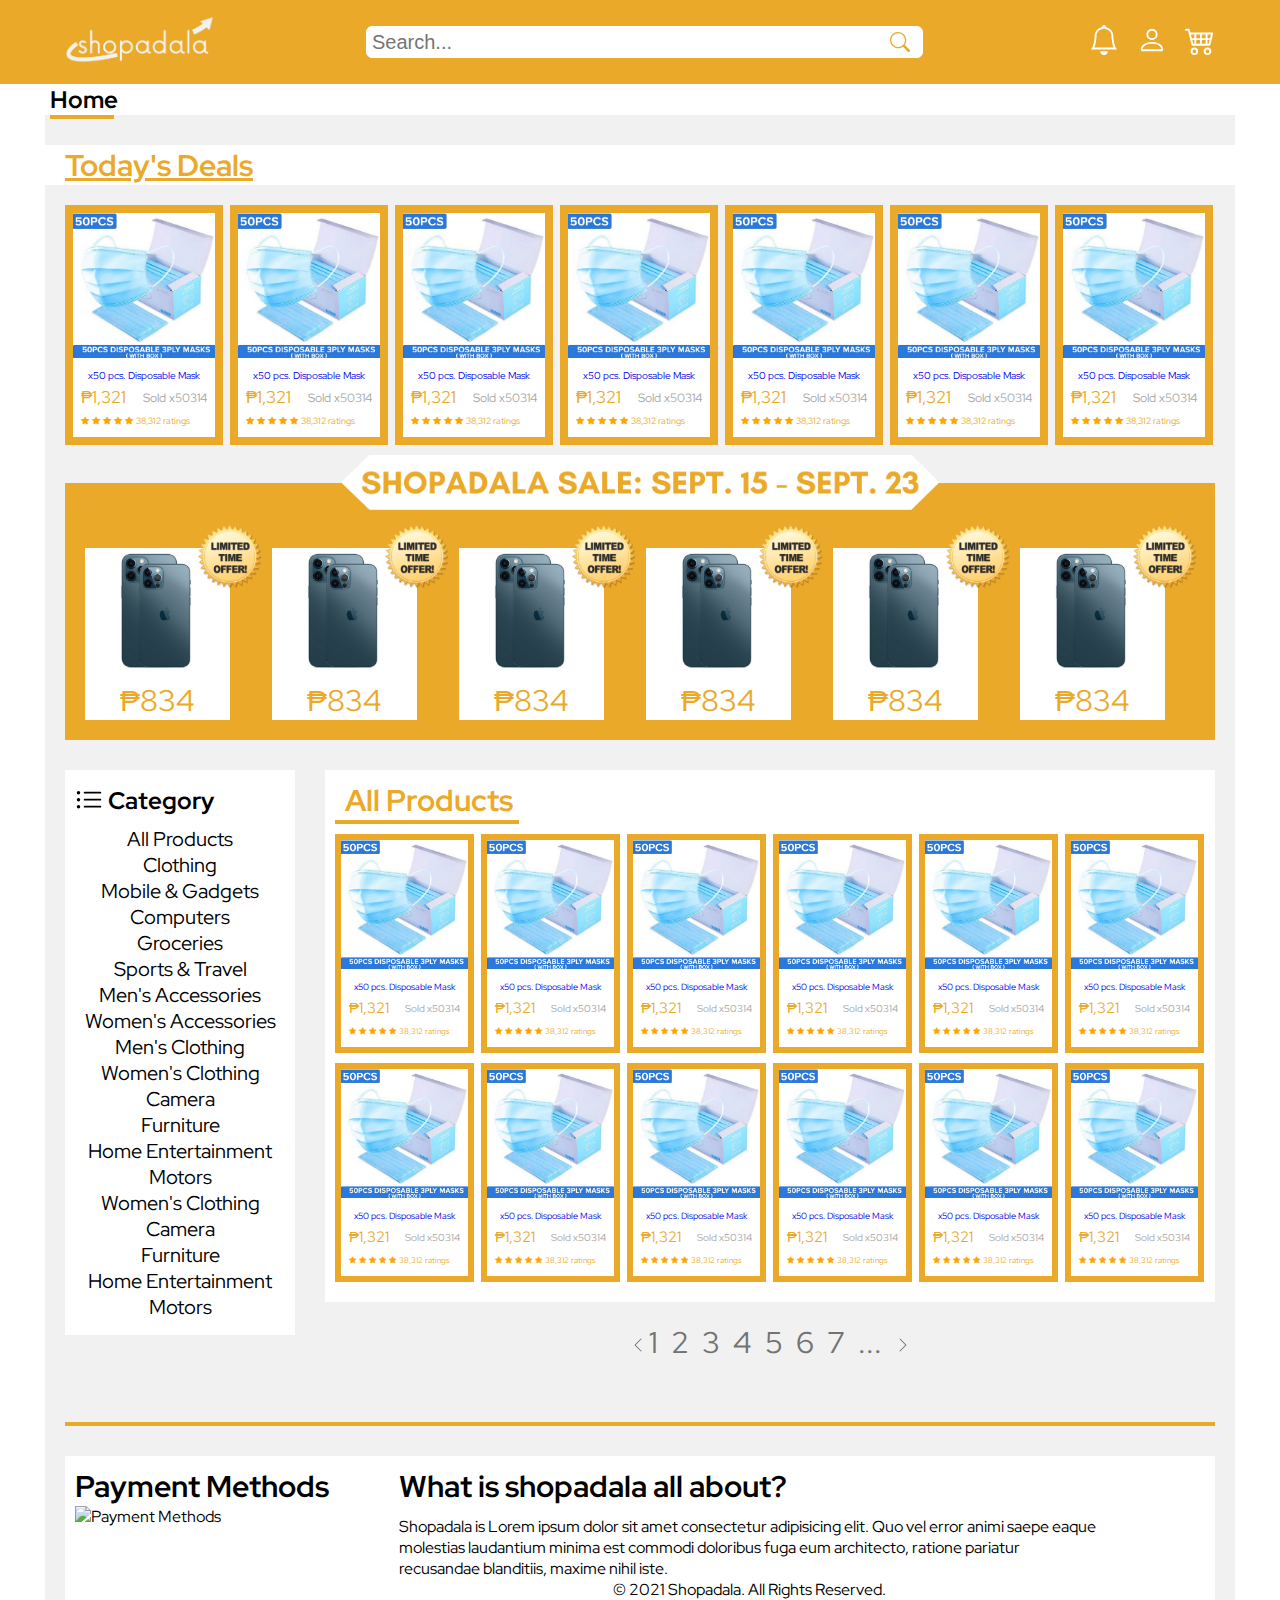
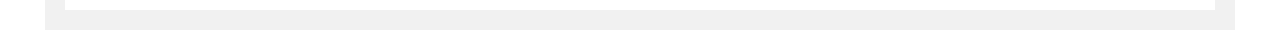
==== commit 285d0309: "added log in and sign up pages and general font style" ====
--- a/index.html
+++ b/index.html
@@ -11,7 +11,6 @@
 
     <link rel="stylesheet" href="styles/style.css">
     <link rel="stylesheet" href="https://cdnjs.cloudflare.com/ajax/libs/font-awesome/4.7.0/css/font-awesome.min.css">
-    
 </head>
 
 <body>
@@ -21,38 +20,49 @@
                 <div class="brand-container">
                     <a href="index.html"><img class="logo" src="images/Shopadala-white-logo.png" alt="V-On Logo"></a>
                 </div>
+
                 <div class="search-bar-container">
                     <input type="text" name="search-bar" id="search-bar" onkeyup="searchItem()" placeholder="Search...">
                     <svg xmlns="http://www.w3.org/2000/svg" fill="#EBA92A" class="bi bi-search" viewBox="0 0 16 16">
                         <path d="M11.742 10.344a6.5 6.5 0 1 0-1.397 1.398h-.001c.03.04.062.078.098.115l3.85 3.85a1 1 0 0 0 1.415-1.414l-3.85-3.85a1.007 1.007 0 0 0-.115-.1zM12 6.5a5.5 5.5 0 1 1-11 0 5.5 5.5 0 0 1 11 0z"/>
                     </svg>
                 </div>
+
                 <div class="navbar-icons-container">
                     <div>
-                        <svg xmlns="http://www.w3.org/2000/svg" fill="#FFFFFF" class="bi bi-bell" viewBox="0 0 16 16">
-                            <path d="M8 16a2 2 0 0 0 2-2H6a2 2 0 0 0 2 2zM8 1.918l-.797.161A4.002 4.002 0 0 0 4 6c0 .628-.134 2.197-.459 3.742-.16.767-.376 1.566-.663 2.258h10.244c-.287-.692-.502-1.49-.663-2.258C12.134 8.197 12 6.628 12 6a4.002 4.002 0 0 0-3.203-3.92L8 1.917zM14.22 12c.223.447.481.801.78 1H1c.299-.199.557-.553.78-1C2.68 10.2 3 6.88 3 6c0-2.42 1.72-4.44 4.005-4.901a1 1 0 1 1 1.99 0A5.002 5.002 0 0 1 13 6c0 .88.32 4.2 1.22 6z"/>
-                        </svg>
-                        <svg xmlns="http://www.w3.org/2000/svg" fill="#FFFFFF" class="bi bi-person" viewBox="0 0 16 16">
-                            <path d="M8 8a3 3 0 1 0 0-6 3 3 0 0 0 0 6zm2-3a2 2 0 1 1-4 0 2 2 0 0 1 4 0zm4 8c0 1-1 1-1 1H3s-1 0-1-1 1-4 6-4 6 3 6 4zm-1-.004c-.001-.246-.154-.986-.832-1.664C11.516 10.68 10.289 10 8 10c-2.29 0-3.516.68-4.168 1.332-.678.678-.83 1.418-.832 1.664h10z"/>
-                        </svg>
-                        <svg xmlns="http://www.w3.org/2000/svg" fill="#FFFFFF" class="bi bi-cart4" viewBox="0 0 16 16">
-                            <path d="M0 2.5A.5.5 0 0 1 .5 2H2a.5.5 0 0 1 .485.379L2.89 4H14.5a.5.5 0 0 1 .485.621l-1.5 6A.5.5 0 0 1 13 11H4a.5.5 0 0 1-.485-.379L1.61 3H.5a.5.5 0 0 1-.5-.5zM3.14 5l.5 2H5V5H3.14zM6 5v2h2V5H6zm3 0v2h2V5H9zm3 0v2h1.36l.5-2H12zm1.11 3H12v2h.61l.5-2zM11 8H9v2h2V8zM8 8H6v2h2V8zM5 8H3.89l.5 2H5V8zm0 5a1 1 0 1 0 0 2 1 1 0 0 0 0-2zm-2 1a2 2 0 1 1 4 0 2 2 0 0 1-4 0zm9-1a1 1 0 1 0 0 2 1 1 0 0 0 0-2zm-2 1a2 2 0 1 1 4 0 2 2 0 0 1-4 0z"/>
-                        </svg>
+                        <a href="">
+                            <svg xmlns="http://www.w3.org/2000/svg" fill="#FFFFFF" class="bi bi-bell" viewBox="0 0 16 16">
+                                <path d="M8 16a2 2 0 0 0 2-2H6a2 2 0 0 0 2 2zM8 1.918l-.797.161A4.002 4.002 0 0 0 4 6c0 .628-.134 2.197-.459 3.742-.16.767-.376 1.566-.663 2.258h10.244c-.287-.692-.502-1.49-.663-2.258C12.134 8.197 12 6.628 12 6a4.002 4.002 0 0 0-3.203-3.92L8 1.917zM14.22 12c.223.447.481.801.78 1H1c.299-.199.557-.553.78-1C2.68 10.2 3 6.88 3 6c0-2.42 1.72-4.44 4.005-4.901a1 1 0 1 1 1.99 0A5.002 5.002 0 0 1 13 6c0 .88.32 4.2 1.22 6z"/>
+                            </svg>
+                        </a>
+
+                        <a href="profile.html">
+                            <svg xmlns="http://www.w3.org/2000/svg" fill="#FFFFFF" class="bi bi-person" viewBox="0 0 16 16">
+                                <path d="M8 8a3 3 0 1 0 0-6 3 3 0 0 0 0 6zm2-3a2 2 0 1 1-4 0 2 2 0 0 1 4 0zm4 8c0 1-1 1-1 1H3s-1 0-1-1 1-4 6-4 6 3 6 4zm-1-.004c-.001-.246-.154-.986-.832-1.664C11.516 10.68 10.289 10 8 10c-2.29 0-3.516.68-4.168 1.332-.678.678-.83 1.418-.832 1.664h10z"/>
+                            </svg>
+                        </a>
+
+                        <a href="">
+                            <svg xmlns="http://www.w3.org/2000/svg" fill="#FFFFFF" class="bi bi-cart4" viewBox="0 0 16 16">
+                                <path d="M0 2.5A.5.5 0 0 1 .5 2H2a.5.5 0 0 1 .485.379L2.89 4H14.5a.5.5 0 0 1 .485.621l-1.5 6A.5.5 0 0 1 13 11H4a.5.5 0 0 1-.485-.379L1.61 3H.5a.5.5 0 0 1-.5-.5zM3.14 5l.5 2H5V5H3.14zM6 5v2h2V5H6zm3 0v2h2V5H9zm3 0v2h1.36l.5-2H12zm1.11 3H12v2h.61l.5-2zM11 8H9v2h2V8zM8 8H6v2h2V8zM5 8H3.89l.5 2H5V8zm0 5a1 1 0 1 0 0 2 1 1 0 0 0 0-2zm-2 1a2 2 0 1 1 4 0 2 2 0 0 1-4 0zm9-1a1 1 0 1 0 0 2 1 1 0 0 0 0-2zm-2 1a2 2 0 1 1 4 0 2 2 0 0 1-4 0z"/>
+                            </svg>
+                        </a>
                     </div>
                 </div>
             </div>
         </div>
     
-
         <div class="home-text-container">
             <div>
                 <h1>Home</h1>
                 <hr>
             </div> 
         </div>
+
         <div class="flex-box-container">
             <div class="flex-box"></div>
         </div>
+
         <diV class="todays-deals-text-container">
             <div>
                 <u><h2>Today's Deals</h2></u>
@@ -61,15 +71,16 @@
         
         <div class="general-container">
             <div class="general-box">
-
                 <div class="todays-deals-container">
                     <div class="product-container"> 
                         <div class="product">
-                            <img src="images/face-mask.png" alt="face-mask">
+                            <a href="product.html"><img src="images/face-mask.png" alt="face-mask"></a>
+                            
                             <div class="product-description">
                                 <div class="product-name">
-                                    <span>x50 pcs. Disposable Mask</span>
-                                </div>
+                                    <a href="product.html"><span>x50 pcs. Disposable Mask</span></a>
+                                </div>
+
                                 <div class="price-and-sold-container">
                                     <div class="price">
                                         <span>₱1,321</span>
@@ -78,6 +89,7 @@
                                         <span>Sold x50314</span>
                                     </div>    
                                 </div>
+                                
                                 <div class="rating-container">
                                     <div class="star-rating">
                                         <span class="fa fa-star checked"></span>
@@ -93,21 +105,26 @@
                             </div>
                         </div>
                     </div>
+
                     <div class="product-container"> 
                         <div class="product">
-                            <img src="images/face-mask.png" alt="face-mask">
+                            <a href="product.html"><img src="images/face-mask.png" alt="face-mask"></a>
+                            
                             <div class="product-description">
                                 <div class="product-name">
-                                    <span>x50 pcs. Disposable Mask</span>
-                                </div>
+                                    <a href="product.html"><span>x50 pcs. Disposable Mask</span></a>
+                                </div>
+                                
                                 <div class="price-and-sold-container">
                                     <div class="price">
                                         <span>₱1,321</span>
                                     </div>
+                                    
                                     <div class="number-sold">
                                         <span>Sold x50314</span>
                                     </div>    
                                 </div>
+                                
                                 <div class="rating-container">
                                     <div class="star-rating">
                                         <span class="fa fa-star checked"></span>
@@ -116,6 +133,7 @@
                                         <span class="fa fa-star checked"></span>
                                         <span class="fa fa-star checked"></span>
                                     </div>
+                                    
                                     <div class="number-of-ratings">
                                         <span>38,312 ratings</span>
                                     </div>
@@ -123,21 +141,26 @@
                             </div>
                         </div>
                     </div>
+
                     <div class="product-container"> 
                         <div class="product">
-                            <img src="images/face-mask.png" alt="face-mask">
+                            <a href="product.html"><img src="images/face-mask.png" alt="face-mask"></a>
+                            
                             <div class="product-description">
                                 <div class="product-name">
-                                    <span>x50 pcs. Disposable Mask</span>
-                                </div>
+                                    <a href="product.html"><span>x50 pcs. Disposable Mask</span></a>
+                                </div>
+
                                 <div class="price-and-sold-container">
                                     <div class="price">
                                         <span>₱1,321</span>
                                     </div>
+
                                     <div class="number-sold">
                                         <span>Sold x50314</span>
                                     </div>    
                                 </div>
+
                                 <div class="rating-container">
                                     <div class="star-rating">
                                         <span class="fa fa-star checked"></span>
@@ -146,6 +169,7 @@
                                         <span class="fa fa-star checked"></span>
                                         <span class="fa fa-star checked"></span>
                                     </div>
+
                                     <div class="number-of-ratings">
                                         <span>38,312 ratings</span>
                                     </div>
@@ -153,21 +177,26 @@
                             </div>
                         </div>
                     </div>
+
                     <div class="product-container"> 
                         <div class="product">
-                            <img src="images/face-mask.png" alt="face-mask">
+                            <a href="product.html"><img src="images/face-mask.png" alt="face-mask"></a>
+                            
                             <div class="product-description">
                                 <div class="product-name">
-                                    <span>x50 pcs. Disposable Mask</span>
-                                </div>
+                                    <a href="product.html"><span>x50 pcs. Disposable Mask</span></a>
+                                </div>
+
                                 <div class="price-and-sold-container">
                                     <div class="price">
                                         <span>₱1,321</span>
                                     </div>
+
                                     <div class="number-sold">
                                         <span>Sold x50314</span>
                                     </div>    
                                 </div>
+
                                 <div class="rating-container">
                                     <div class="star-rating">
                                         <span class="fa fa-star checked"></span>
@@ -176,6 +205,7 @@
                                         <span class="fa fa-star checked"></span>
                                         <span class="fa fa-star checked"></span>
                                     </div>
+
                                     <div class="number-of-ratings">
                                         <span>38,312 ratings</span>
                                     </div>
@@ -183,21 +213,26 @@
                             </div>
                         </div>
                     </div>
+
                     <div class="product-container"> 
                         <div class="product">
-                            <img src="images/face-mask.png" alt="face-mask">
+                            <a href="product.html"><img src="images/face-mask.png" alt="face-mask"></a>
+                            
                             <div class="product-description">
                                 <div class="product-name">
-                                    <span>x50 pcs. Disposable Mask</span>
-                                </div>
+                                    <a href="product.html"><span>x50 pcs. Disposable Mask</span></a>
+                                </div>
+
                                 <div class="price-and-sold-container">
                                     <div class="price">
                                         <span>₱1,321</span>
                                     </div>
+
                                     <div class="number-sold">
                                         <span>Sold x50314</span>
                                     </div>    
                                 </div>
+
                                 <div class="rating-container">
                                     <div class="star-rating">
                                         <span class="fa fa-star checked"></span>
@@ -206,6 +241,7 @@
                                         <span class="fa fa-star checked"></span>
                                         <span class="fa fa-star checked"></span>
                                     </div>
+
                                     <div class="number-of-ratings">
                                         <span>38,312 ratings</span>
                                     </div>
@@ -213,21 +249,26 @@
                             </div>
                         </div>
                     </div>
+
                     <div class="product-container"> 
                         <div class="product">
-                            <img src="images/face-mask.png" alt="face-mask">
+                            <a href="product.html"><img src="images/face-mask.png" alt="face-mask"></a>
+                            
                             <div class="product-description">
                                 <div class="product-name">
-                                    <span>x50 pcs. Disposable Mask</span>
-                                </div>
+                                    <a href="product.html"><span>x50 pcs. Disposable Mask</span></a>
+                                </div>
+
                                 <div class="price-and-sold-container">
                                     <div class="price">
                                         <span>₱1,321</span>
                                     </div>
+
                                     <div class="number-sold">
                                         <span>Sold x50314</span>
                                     </div>    
                                 </div>
+
                                 <div class="rating-container">
                                     <div class="star-rating">
                                         <span class="fa fa-star checked"></span>
@@ -236,6 +277,7 @@
                                         <span class="fa fa-star checked"></span>
                                         <span class="fa fa-star checked"></span>
                                     </div>
+
                                     <div class="number-of-ratings">
                                         <span>38,312 ratings</span>
                                     </div>
@@ -243,21 +285,26 @@
                             </div>
                         </div>
                     </div>
+
                     <div class="product-container"> 
                         <div class="product">
-                            <img src="images/face-mask.png" alt="face-mask">
+                            <a href="product.html"><img src="images/face-mask.png" alt="face-mask"></a>
+                            
                             <div class="product-description">
                                 <div class="product-name">
-                                    <span>x50 pcs. Disposable Mask</span>
-                                </div>
+                                    <a href="product.html"><span>x50 pcs. Disposable Mask</span></a>
+                                </div>
+
                                 <div class="price-and-sold-container">
                                     <div class="price">
                                         <span>₱1,321</span>
                                     </div>
+
                                     <div class="number-sold">
                                         <span>Sold x50314</span>
                                     </div>    
                                 </div>
+                                
                                 <div class="rating-container">
                                     <div class="star-rating">
                                         <span class="fa fa-star checked"></span>
@@ -266,6 +313,7 @@
                                         <span class="fa fa-star checked"></span>
                                         <span class="fa fa-star checked"></span>
                                     </div>
+
                                     <div class="number-of-ratings">
                                         <span>38,312 ratings</span>
                                     </div>
@@ -280,46 +328,52 @@
                         <div class="shopadala-sale-banner">
                             <img src="images/sale-banner.png" alt="sale-banner">
                         </div>
+                        
                         <div class="shopadala-sale-container">
                             <div class="phone-sale-container">
                                 <img src="images/limited-time-offer-sticker.png" class="limited-time-offer-sticker" alt="limited-time-offer-sticker">
                                 <div class="sale-product">
-                                    <img src="images/phone.png" alt="phone-sale">
+                                    <a href=""><img src="images/phone.png" alt="phone-sale"></a>
                                     <span>₱834</span>
                                 </div>
                             </div>
+
                             <div class="phone-sale-container">
                                 <img src="images/limited-time-offer-sticker.png" class="limited-time-offer-sticker" alt="limited-time-offer-sticker">
                                 <div class="sale-product">
-                                    <img src="images/phone.png" alt="phone-sale">
+                                    <a href=""><img src="images/phone.png" alt="phone-sale"></a>
                                     <span>₱834</span>
                                 </div>
                             </div>
+                            
                             <div class="phone-sale-container">
                                 <img src="images/limited-time-offer-sticker.png" class="limited-time-offer-sticker" alt="limited-time-offer-sticker">
                                 <div class="sale-product">
-                                    <img src="images/phone.png" alt="phone-sale">
+                                    <a href=""><img src="images/phone.png" alt="phone-sale"></a>
                                     <span>₱834</span>
                                 </div>
                             </div>
+                            
                             <div class="phone-sale-container">
                                 <img src="images/limited-time-offer-sticker.png" class="limited-time-offer-sticker" alt="limited-time-offer-sticker">
                                 <div class="sale-product">
-                                    <img src="images/phone.png" alt="phone-sale">
+                                    <a href=""><img src="images/phone.png" alt="phone-sale"></a>
                                     <span>₱834</span>
                                 </div>
                             </div>
+                            
                             <div class="phone-sale-container">
                                 <img src="images/limited-time-offer-sticker.png" class="limited-time-offer-sticker" alt="limited-time-offer-sticker">
                                 <div class="sale-product">
-                                    <img src="images/phone.png" alt="phone-sale">
+                                    <a href=""><img src="images/phone.png" alt="phone-sale"></a>
                                     <span>₱834</span>
                                 </div>
                             </div>
+                            
                             <div class="phone-sale-container">
                                 <img src="images/limited-time-offer-sticker.png" class="limited-time-offer-sticker" alt="limited-time-offer-sticker">
                                 <div class="sale-product">
-                                    <img src="images/phone.png" alt="phone-sale">
+                                    <a href=""><img src="images/phone.png" alt="phone-sale"></a>
                                     <span>₱834</span>
                                 </div>
                             </div>
@@ -336,6 +390,7 @@
                                 </svg>
                                 <h1>Category</h1>
                             </div>
+                            
                             <div class="categories">
                                 <span>All Products</span>
                                 <br>
@@ -389,177 +444,210 @@
                             <div class="products-section">
                                 <div class="product-container"> 
                                     <div class="product">
-                                        <img src="images/face-mask.png" alt="face-mask">
-                                        <div class="product-description">
-                                            <div class="product-name">
-                                                <span>x50 pcs. Disposable Mask</span>
-                                            </div>
-                                            <div class="price-and-sold-container">
-                                                <div class="price">
-                                                    <span>₱1,321</span>
-                                                </div>
-                                                <div class="number-sold">
-                                                    <span>Sold x50314</span>
-                                                </div>    
-                                            </div>
-                                            <div class="rating-container">
-                                                <div class="star-rating">
-                                                    <span class="fa fa-star checked"></span>
-                                                    <span class="fa fa-star checked"></span>
-                                                    <span class="fa fa-star checked"></span>
-                                                    <span class="fa fa-star checked"></span>
-                                                    <span class="fa fa-star checked"></span>
-                                                </div>
-                                                <div class="number-of-ratings">
-                                                    <span>38,312 ratings</span>
-                                                </div>
-                                            </div>  
-                                        </div>
-                                    </div>
-                                </div>
-                                <div class="product-container"> 
-                                    <div class="product">
-                                        <img src="images/face-mask.png" alt="face-mask">
-                                        <div class="product-description">
-                                            <div class="product-name">
-                                                <span>x50 pcs. Disposable Mask</span>
-                                            </div>
-                                            <div class="price-and-sold-container">
-                                                <div class="price">
-                                                    <span>₱1,321</span>
-                                                </div>
-                                                <div class="number-sold">
-                                                    <span>Sold x50314</span>
-                                                </div>    
-                                            </div>
-                                            <div class="rating-container">
-                                                <div class="star-rating">
-                                                    <span class="fa fa-star checked"></span>
-                                                    <span class="fa fa-star checked"></span>
-                                                    <span class="fa fa-star checked"></span>
-                                                    <span class="fa fa-star checked"></span>
-                                                    <span class="fa fa-star checked"></span>
-                                                </div>
-                                                <div class="number-of-ratings">
-                                                    <span>38,312 ratings</span>
-                                                </div>
-                                            </div>  
-                                        </div>
-                                    </div>
-                                </div>
-                                <div class="product-container"> 
-                                    <div class="product">
-                                        <img src="images/face-mask.png" alt="face-mask">
-                                        <div class="product-description">
-                                            <div class="product-name">
-                                                <span>x50 pcs. Disposable Mask</span>
-                                            </div>
-                                            <div class="price-and-sold-container">
-                                                <div class="price">
-                                                    <span>₱1,321</span>
-                                                </div>
-                                                <div class="number-sold">
-                                                    <span>Sold x50314</span>
-                                                </div>    
-                                            </div>
-                                            <div class="rating-container">
-                                                <div class="star-rating">
-                                                    <span class="fa fa-star checked"></span>
-                                                    <span class="fa fa-star checked"></span>
-                                                    <span class="fa fa-star checked"></span>
-                                                    <span class="fa fa-star checked"></span>
-                                                    <span class="fa fa-star checked"></span>
-                                                </div>
-                                                <div class="number-of-ratings">
-                                                    <span>38,312 ratings</span>
-                                                </div>
-                                            </div>  
-                                        </div>
-                                    </div>
-                                </div>
-                                <div class="product-container"> 
-                                    <div class="product">
-                                        <img src="images/face-mask.png" alt="face-mask">
-                                        <div class="product-description">
-                                            <div class="product-name">
-                                                <span>x50 pcs. Disposable Mask</span>
-                                            </div>
-                                            <div class="price-and-sold-container">
-                                                <div class="price">
-                                                    <span>₱1,321</span>
-                                                </div>
-                                                <div class="number-sold">
-                                                    <span>Sold x50314</span>
-                                                </div>    
-                                            </div>
-                                            <div class="rating-container">
-                                                <div class="star-rating">
-                                                    <span class="fa fa-star checked"></span>
-                                                    <span class="fa fa-star checked"></span>
-                                                    <span class="fa fa-star checked"></span>
-                                                    <span class="fa fa-star checked"></span>
-                                                    <span class="fa fa-star checked"></span>
-                                                </div>
-                                                <div class="number-of-ratings">
-                                                    <span>38,312 ratings</span>
-                                                </div>
-                                            </div>  
-                                        </div>
-                                    </div>
-                                </div>
-                                <div class="product-container"> 
-                                    <div class="product">
-                                        <img src="images/face-mask.png" alt="face-mask">
-                                        <div class="product-description">
-                                            <div class="product-name">
-                                                <span>x50 pcs. Disposable Mask</span>
-                                            </div>
-                                            <div class="price-and-sold-container">
-                                                <div class="price">
-                                                    <span>₱1,321</span>
-                                                </div>
-                                                <div class="number-sold">
-                                                    <span>Sold x50314</span>
-                                                </div>    
-                                            </div>
-                                            <div class="rating-container">
-                                                <div class="star-rating">
-                                                    <span class="fa fa-star checked"></span>
-                                                    <span class="fa fa-star checked"></span>
-                                                    <span class="fa fa-star checked"></span>
-                                                    <span class="fa fa-star checked"></span>
-                                                    <span class="fa fa-star checked"></span>
-                                                </div>
-                                                <div class="number-of-ratings">
-                                                    <span>38,312 ratings</span>
-                                                </div>
-                                            </div>  
-                                        </div>
-                                    </div>
-                                </div>
-                                <div class="product-container"> 
-                                    <div class="product">
-                                        <img src="images/face-mask.png" alt="face-mask">
-                                        <div class="product-description">
-                                            <div class="product-name">
-                                                <span>x50 pcs. Disposable Mask</span>
-                                            </div>
-                                            <div class="price-and-sold-container">
-                                                <div class="price">
-                                                    <span>₱1,321</span>
-                                                </div>
-                                                <div class="number-sold">
-                                                    <span>Sold x50314</span>
-                                                </div>    
-                                            </div>
-                                            <div class="rating-container">
-                                                <div class="star-rating">
-                                                    <span class="fa fa-star checked"></span>
-                                                    <span class="fa fa-star checked"></span>
-                                                    <span class="fa fa-star checked"></span>
-                                                    <span class="fa fa-star checked"></span>
-                                                    <span class="fa fa-star checked"></span>
-                                                </div>
+                                        <a href="product.html"><img src="images/face-mask.png" alt="face-mask"></a>
+                                        
+                                        <div class="product-description">
+                                            <div class="product-name">
+                                                <a href="product.html"><span>x50 pcs. Disposable Mask</span></a>
+                                            </div>
+                                            
+                                            <div class="price-and-sold-container">
+                                                <div class="price">
+                                                    <span>₱1,321</span>
+                                                </div>
+
+                                                <div class="number-sold">
+                                                    <span>Sold x50314</span>
+                                                </div>    
+                                            </div>
+                                            
+                                            <div class="rating-container">
+                                                <div class="star-rating">
+                                                    <span class="fa fa-star checked"></span>
+                                                    <span class="fa fa-star checked"></span>
+                                                    <span class="fa fa-star checked"></span>
+                                                    <span class="fa fa-star checked"></span>
+                                                    <span class="fa fa-star checked"></span>
+                                                </div>
+
+                                                <div class="number-of-ratings">
+                                                    <span>38,312 ratings</span>
+                                                </div>
+                                            </div>  
+                                        </div>
+                                    </div>
+                                </div>
+                                <div class="product-container"> 
+                                    <div class="product">
+                                        <a href="product.html"><img src="images/face-mask.png" alt="face-mask"></a>
+                                        
+                                        <div class="product-description">
+                                            <div class="product-name">
+                                                <a href="product.html"><span>x50 pcs. Disposable Mask</span></a>
+                                            </div>
+
+                                            <div class="price-and-sold-container">
+                                                <div class="price">
+                                                    <span>₱1,321</span>
+                                                </div>
+
+                                                <div class="number-sold">
+                                                    <span>Sold x50314</span>
+                                                </div>    
+                                            </div>
+
+                                            <div class="rating-container">
+                                                <div class="star-rating">
+                                                    <span class="fa fa-star checked"></span>
+                                                    <span class="fa fa-star checked"></span>
+                                                    <span class="fa fa-star checked"></span>
+                                                    <span class="fa fa-star checked"></span>
+                                                    <span class="fa fa-star checked"></span>
+                                                </div>
+
+                                                <div class="number-of-ratings">
+                                                    <span>38,312 ratings</span>
+                                                </div>
+                                            </div>  
+                                        </div>
+                                    </div>
+                                </div>
+                                
+                                <div class="product-container"> 
+                                    <div class="product">
+                                        <a href="product.html"><img src="images/face-mask.png" alt="face-mask"></a>
+                                        
+                                        <div class="product-description">
+                                            <div class="product-name">
+                                                <a href="product.html"><span>x50 pcs. Disposable Mask</span></a>
+                                            </div>
+                                            
+                                            <div class="price-and-sold-container">
+                                                <div class="price">
+                                                    <span>₱1,321</span>
+                                                </div>
+
+                                                <div class="number-sold">
+                                                    <span>Sold x50314</span>
+                                                </div>    
+                                            </div>
+                                            
+                                            <div class="rating-container">
+                                                <div class="star-rating">
+                                                    <span class="fa fa-star checked"></span>
+                                                    <span class="fa fa-star checked"></span>
+                                                    <span class="fa fa-star checked"></span>
+                                                    <span class="fa fa-star checked"></span>
+                                                    <span class="fa fa-star checked"></span>
+                                                </div>
+                                                
+                                                <div class="number-of-ratings">
+                                                    <span>38,312 ratings</span>
+                                                </div>
+                                            </div>  
+                                        </div>
+                                    </div>
+                                </div>
+                                
+                                <div class="product-container"> 
+                                    <div class="product">
+                                        <a href="product.html"><img src="images/face-mask.png" alt="face-mask"></a>
+                                        
+                                        <div class="product-description">
+                                            <div class="product-name">
+                                                <a href="product.html"><span>x50 pcs. Disposable Mask</span></a>
+                                            </div>
+
+                                            <div class="price-and-sold-container">
+                                                <div class="price">
+                                                    <span>₱1,321</span>
+                                                </div>
+
+                                                <div class="number-sold">
+                                                    <span>Sold x50314</span>
+                                                </div>    
+                                            </div>
+                                            
+                                            <div class="rating-container">
+                                                <div class="star-rating">
+                                                    <span class="fa fa-star checked"></span>
+                                                    <span class="fa fa-star checked"></span>
+                                                    <span class="fa fa-star checked"></span>
+                                                    <span class="fa fa-star checked"></span>
+                                                    <span class="fa fa-star checked"></span>
+                                                </div>
+
+                                                <div class="number-of-ratings">
+                                                    <span>38,312 ratings</span>
+                                                </div>
+                                            </div>  
+                                        </div>
+                                    </div>
+                                </div>
+                                <div class="product-container"> 
+                                    <div class="product">
+                                        <a href="product.html"><img src="images/face-mask.png" alt="face-mask"></a>
+                                        
+                                        <div class="product-description">
+                                            <div class="product-name">
+                                                <a href="product.html"><span>x50 pcs. Disposable Mask</span></a>
+                                            </div>
+
+                                            <div class="price-and-sold-container">
+                                                <div class="price">
+                                                    <span>₱1,321</span>
+                                                </div>
+
+                                                <div class="number-sold">
+                                                    <span>Sold x50314</span>
+                                                </div>    
+                                            </div>
+
+                                            <div class="rating-container">
+                                                <div class="star-rating">
+                                                    <span class="fa fa-star checked"></span>
+                                                    <span class="fa fa-star checked"></span>
+                                                    <span class="fa fa-star checked"></span>
+                                                    <span class="fa fa-star checked"></span>
+                                                    <span class="fa fa-star checked"></span>
+                                                </div>
+
+                                                <div class="number-of-ratings">
+                                                    <span>38,312 ratings</span>
+                                                </div>
+                                            </div>  
+                                        </div>
+                                    </div>
+                                </div>
+
+                                <div class="product-container"> 
+                                    <div class="product">
+                                        <a href="product.html"><img src="images/face-mask.png" alt="face-mask"></a>
+                                        
+                                        <div class="product-description">
+                                            <div class="product-name">
+                                                <a href="product.html"><span>x50 pcs. Disposable Mask</span></a>
+                                            </div>
+
+                                            <div class="price-and-sold-container">
+                                                <div class="price">
+                                                    <span>₱1,321</span>
+                                                </div>
+
+                                                <div class="number-sold">
+                                                    <span>Sold x50314</span>
+                                                </div>    
+                                            </div>
+                                            
+                                            <div class="rating-container">
+                                                <div class="star-rating">
+                                                    <span class="fa fa-star checked"></span>
+                                                    <span class="fa fa-star checked"></span>
+                                                    <span class="fa fa-star checked"></span>
+                                                    <span class="fa fa-star checked"></span>
+                                                    <span class="fa fa-star checked"></span>
+                                                </div>
+
                                                 <div class="number-of-ratings">
                                                     <span>38,312 ratings</span>
                                                 </div>
@@ -572,177 +660,212 @@
                             <div class="products-section">
                                 <div class="product-container"> 
                                     <div class="product">
-                                        <img src="images/face-mask.png" alt="face-mask">
-                                        <div class="product-description">
-                                            <div class="product-name">
-                                                <span>x50 pcs. Disposable Mask</span>
-                                            </div>
-                                            <div class="price-and-sold-container">
-                                                <div class="price">
-                                                    <span>₱1,321</span>
-                                                </div>
-                                                <div class="number-sold">
-                                                    <span>Sold x50314</span>
-                                                </div>    
-                                            </div>
-                                            <div class="rating-container">
-                                                <div class="star-rating">
-                                                    <span class="fa fa-star checked"></span>
-                                                    <span class="fa fa-star checked"></span>
-                                                    <span class="fa fa-star checked"></span>
-                                                    <span class="fa fa-star checked"></span>
-                                                    <span class="fa fa-star checked"></span>
-                                                </div>
-                                                <div class="number-of-ratings">
-                                                    <span>38,312 ratings</span>
-                                                </div>
-                                            </div>  
-                                        </div>
-                                    </div>
-                                </div>
-                                <div class="product-container"> 
-                                    <div class="product">
-                                        <img src="images/face-mask.png" alt="face-mask">
-                                        <div class="product-description">
-                                            <div class="product-name">
-                                                <span>x50 pcs. Disposable Mask</span>
-                                            </div>
-                                            <div class="price-and-sold-container">
-                                                <div class="price">
-                                                    <span>₱1,321</span>
-                                                </div>
-                                                <div class="number-sold">
-                                                    <span>Sold x50314</span>
-                                                </div>    
-                                            </div>
-                                            <div class="rating-container">
-                                                <div class="star-rating">
-                                                    <span class="fa fa-star checked"></span>
-                                                    <span class="fa fa-star checked"></span>
-                                                    <span class="fa fa-star checked"></span>
-                                                    <span class="fa fa-star checked"></span>
-                                                    <span class="fa fa-star checked"></span>
-                                                </div>
-                                                <div class="number-of-ratings">
-                                                    <span>38,312 ratings</span>
-                                                </div>
-                                            </div>  
-                                        </div>
-                                    </div>
-                                </div>
-                                <div class="product-container"> 
-                                    <div class="product">
-                                        <img src="images/face-mask.png" alt="face-mask">
-                                        <div class="product-description">
-                                            <div class="product-name">
-                                                <span>x50 pcs. Disposable Mask</span>
-                                            </div>
-                                            <div class="price-and-sold-container">
-                                                <div class="price">
-                                                    <span>₱1,321</span>
-                                                </div>
-                                                <div class="number-sold">
-                                                    <span>Sold x50314</span>
-                                                </div>    
-                                            </div>
-                                            <div class="rating-container">
-                                                <div class="star-rating">
-                                                    <span class="fa fa-star checked"></span>
-                                                    <span class="fa fa-star checked"></span>
-                                                    <span class="fa fa-star checked"></span>
-                                                    <span class="fa fa-star checked"></span>
-                                                    <span class="fa fa-star checked"></span>
-                                                </div>
-                                                <div class="number-of-ratings">
-                                                    <span>38,312 ratings</span>
-                                                </div>
-                                            </div>  
-                                        </div>
-                                    </div>
-                                </div>
-                                <div class="product-container"> 
-                                    <div class="product">
-                                        <img src="images/face-mask.png" alt="face-mask">
-                                        <div class="product-description">
-                                            <div class="product-name">
-                                                <span>x50 pcs. Disposable Mask</span>
-                                            </div>
-                                            <div class="price-and-sold-container">
-                                                <div class="price">
-                                                    <span>₱1,321</span>
-                                                </div>
-                                                <div class="number-sold">
-                                                    <span>Sold x50314</span>
-                                                </div>    
-                                            </div>
-                                            <div class="rating-container">
-                                                <div class="star-rating">
-                                                    <span class="fa fa-star checked"></span>
-                                                    <span class="fa fa-star checked"></span>
-                                                    <span class="fa fa-star checked"></span>
-                                                    <span class="fa fa-star checked"></span>
-                                                    <span class="fa fa-star checked"></span>
-                                                </div>
-                                                <div class="number-of-ratings">
-                                                    <span>38,312 ratings</span>
-                                                </div>
-                                            </div>  
-                                        </div>
-                                    </div>
-                                </div>
-                                <div class="product-container"> 
-                                    <div class="product">
-                                        <img src="images/face-mask.png" alt="face-mask">
-                                        <div class="product-description">
-                                            <div class="product-name">
-                                                <span>x50 pcs. Disposable Mask</span>
-                                            </div>
-                                            <div class="price-and-sold-container">
-                                                <div class="price">
-                                                    <span>₱1,321</span>
-                                                </div>
-                                                <div class="number-sold">
-                                                    <span>Sold x50314</span>
-                                                </div>    
-                                            </div>
-                                            <div class="rating-container">
-                                                <div class="star-rating">
-                                                    <span class="fa fa-star checked"></span>
-                                                    <span class="fa fa-star checked"></span>
-                                                    <span class="fa fa-star checked"></span>
-                                                    <span class="fa fa-star checked"></span>
-                                                    <span class="fa fa-star checked"></span>
-                                                </div>
-                                                <div class="number-of-ratings">
-                                                    <span>38,312 ratings</span>
-                                                </div>
-                                            </div>  
-                                        </div>
-                                    </div>
-                                </div>
-                                <div class="product-container"> 
-                                    <div class="product">
-                                        <img src="images/face-mask.png" alt="face-mask">
-                                        <div class="product-description">
-                                            <div class="product-name">
-                                                <span>x50 pcs. Disposable Mask</span>
-                                            </div>
-                                            <div class="price-and-sold-container">
-                                                <div class="price">
-                                                    <span>₱1,321</span>
-                                                </div>
-                                                <div class="number-sold">
-                                                    <span>Sold x50314</span>
-                                                </div>    
-                                            </div>
-                                            <div class="rating-container">
-                                                <div class="star-rating">
-                                                    <span class="fa fa-star checked"></span>
-                                                    <span class="fa fa-star checked"></span>
-                                                    <span class="fa fa-star checked"></span>
-                                                    <span class="fa fa-star checked"></span>
-                                                    <span class="fa fa-star checked"></span>
-                                                </div>
+                                        <a href="product.html"><img src="images/face-mask.png" alt="face-mask"></a>
+                                        
+                                        <div class="product-description">
+                                            <div class="product-name">
+                                                <a href="product.html"><span>x50 pcs. Disposable Mask</span></a>
+                                            </div>
+
+                                            <div class="price-and-sold-container">
+                                                <div class="price">
+                                                    <span>₱1,321</span>
+                                                </div>
+
+                                                <div class="number-sold">
+                                                    <span>Sold x50314</span>
+                                                </div>    
+                                            </div>
+
+                                            <div class="rating-container">
+                                                <div class="star-rating">
+                                                    <span class="fa fa-star checked"></span>
+                                                    <span class="fa fa-star checked"></span>
+                                                    <span class="fa fa-star checked"></span>
+                                                    <span class="fa fa-star checked"></span>
+                                                    <span class="fa fa-star checked"></span>
+                                                </div>
+
+                                                <div class="number-of-ratings">
+                                                    <span>38,312 ratings</span>
+                                                </div>
+                                            </div>  
+                                        </div>
+                                    </div>
+                                </div>
+                                
+                                <div class="product-container"> 
+                                    <div class="product">
+                                        <a href="product.html"><img src="images/face-mask.png" alt="face-mask"></a>
+                                        
+                                        <div class="product-description">
+                                            <div class="product-name">
+                                                <a href="product.html"><span>x50 pcs. Disposable Mask</span></a>
+                                            </div>
+
+                                            <div class="price-and-sold-container">
+                                                <div class="price">
+                                                    <span>₱1,321</span>
+                                                </div>
+
+                                                <div class="number-sold">
+                                                    <span>Sold x50314</span>
+                                                </div>    
+                                            </div>
+                                            
+                                            <div class="rating-container">
+                                                <div class="star-rating">
+                                                    <span class="fa fa-star checked"></span>
+                                                    <span class="fa fa-star checked"></span>
+                                                    <span class="fa fa-star checked"></span>
+                                                    <span class="fa fa-star checked"></span>
+                                                    <span class="fa fa-star checked"></span>
+                                                </div>
+
+                                                <div class="number-of-ratings">
+                                                    <span>38,312 ratings</span>
+                                                </div>
+                                            </div>  
+                                        </div>
+                                    </div>
+                                </div>
+                                
+                                <div class="product-container"> 
+                                    <div class="product">
+                                        <a href="product.html"><img src="images/face-mask.png" alt="face-mask"></a>
+                                        
+                                        <div class="product-description">
+                                            <div class="product-name">
+                                                <a href="product.html"><span>x50 pcs. Disposable Mask</span></a>
+                                            </div>
+
+                                            <div class="price-and-sold-container">
+                                                <div class="price">
+                                                    <span>₱1,321</span>
+                                                </div>
+
+                                                <div class="number-sold">
+                                                    <span>Sold x50314</span>
+                                                </div>    
+                                            </div>
+
+                                            <div class="rating-container">
+                                                <div class="star-rating">
+                                                    <span class="fa fa-star checked"></span>
+                                                    <span class="fa fa-star checked"></span>
+                                                    <span class="fa fa-star checked"></span>
+                                                    <span class="fa fa-star checked"></span>
+                                                    <span class="fa fa-star checked"></span>
+                                                </div>
+
+                                                <div class="number-of-ratings">
+                                                    <span>38,312 ratings</span>
+                                                </div>
+                                            </div>  
+                                        </div>
+                                    </div>
+                                </div>
+
+                                <div class="product-container"> 
+                                    <div class="product">
+                                        <a href="product.html"><img src="images/face-mask.png" alt="face-mask"></a>
+                                        
+                                        <div class="product-description">
+                                            <div class="product-name">
+                                                <a href="product.html"><span>x50 pcs. Disposable Mask</span></a>
+                                            </div>
+
+                                            <div class="price-and-sold-container">
+                                                <div class="price">
+                                                    <span>₱1,321</span>
+                                                </div>
+
+                                                <div class="number-sold">
+                                                    <span>Sold x50314</span>
+                                                </div>    
+                                            </div>
+
+                                            <div class="rating-container">
+                                                <div class="star-rating">
+                                                    <span class="fa fa-star checked"></span>
+                                                    <span class="fa fa-star checked"></span>
+                                                    <span class="fa fa-star checked"></span>
+                                                    <span class="fa fa-star checked"></span>
+                                                    <span class="fa fa-star checked"></span>
+                                                </div>
+
+                                                <div class="number-of-ratings">
+                                                    <span>38,312 ratings</span>
+                                                </div>
+                                            </div>  
+                                        </div>
+                                    </div>
+                                </div>
+                                
+                                <div class="product-container"> 
+                                    <div class="product">
+                                        <a href="product.html"><img src="images/face-mask.png" alt="face-mask"></a>
+                                        
+                                        <div class="product-description">
+                                            <div class="product-name">
+                                                <a href="product.html"><span>x50 pcs. Disposable Mask</span></a>
+                                            </div>
+
+                                            <div class="price-and-sold-container">
+                                                <div class="price">
+                                                    <span>₱1,321</span>
+                                                </div>
+
+                                                <div class="number-sold">
+                                                    <span>Sold x50314</span>
+                                                </div>    
+                                            </div>
+                                            
+                                            <div class="rating-container">
+                                                <div class="star-rating">
+                                                    <span class="fa fa-star checked"></span>
+                                                    <span class="fa fa-star checked"></span>
+                                                    <span class="fa fa-star checked"></span>
+                                                    <span class="fa fa-star checked"></span>
+                                                    <span class="fa fa-star checked"></span>
+                                                </div>
+
+                                                <div class="number-of-ratings">
+                                                    <span>38,312 ratings</span>
+                                                </div>
+                                            </div>  
+                                        </div>
+                                    </div>
+                                </div>
+                                
+                                <div class="product-container"> 
+                                    <div class="product">
+                                        <a href="product.html"><img src="images/face-mask.png" alt="face-mask"></a>
+                                        
+                                        <div class="product-description">
+                                            <div class="product-name">
+                                                <a href="product.html"><span>x50 pcs. Disposable Mask</span></a>
+                                            </div>
+                                            
+                                            <div class="price-and-sold-container">
+                                                <div class="price">
+                                                    <span>₱1,321</span>
+                                                </div>
+
+                                                <div class="number-sold">
+                                                    <span>Sold x50314</span>
+                                                </div>    
+                                            </div>
+                                            
+                                            <div class="rating-container">
+                                                <div class="star-rating">
+                                                    <span class="fa fa-star checked"></span>
+                                                    <span class="fa fa-star checked"></span>
+                                                    <span class="fa fa-star checked"></span>
+                                                    <span class="fa fa-star checked"></span>
+                                                    <span class="fa fa-star checked"></span>
+                                                </div>
+
                                                 <div class="number-of-ratings">
                                                     <span>38,312 ratings</span>
                                                 </div>
@@ -753,7 +876,6 @@
                             </div>
                         </div>
                     
-
                         <div class="page-number-container">
                             <div>
                                 <svg xmlns="http://www.w3.org/2000/svg" width="16" height="16" fill="#737373" class="bi bi-chevron-left" viewBox="0 0 16 16">
@@ -784,18 +906,21 @@
                         <h1>Payment Methods</h1>
                         <img src="images/paymentmethods.png" alt="Payment Methods">
                     </div>
+
                     <div class="about-container">
                         <div class="about">
                             <h2>What is shopadala all about?</h2>
-                            <p>Shopadala is lamaw</p>
-                        </div>
+                            <p>Shopadala is Lorem ipsum dolor sit amet consectetur adipisicing elit. Quo vel error animi saepe eaque molestias laudantium minima est commodi doloribus fuga eum architecto, ratione pariatur recusandae blanditiis, maxime nihil iste.</p>
+                        </div>
+
                         <div class="copyright">
                             <span>© 2021 Shopadala. All Rights Reserved.</span>
                         </div>
                     </div>
                 </div>
-
             </div> 
         </div>
     </div>
-</body>+</body>
+
+</html>--- a/styles/style.css
+++ b/styles/style.css
@@ -1,3 +1,4 @@
+@import url("https://fonts.googleapis.com/css2?family=Red+Hat+Display&display=swap");
 * {
   margin: 0;
   padding: 0;
@@ -83,7 +84,15 @@
   margin-left: 15px;
 }
 
-.home-text-container {
+.navbar-container .navbar .navbar-icons-container a {
+  text-decoration: none;
+}
+
+.home-page {
+  font-family: 'Red Hat Display', sans-serif;
+}
+
+.home-page .home-text-container {
   width: 100%;
   display: -webkit-box;
   display: -ms-flexbox;
@@ -93,21 +102,21 @@
           justify-content: center;
 }
 
-.home-text-container div {
+.home-page .home-text-container div {
   width: 1180px;
 }
 
-.home-text-container div h1 {
+.home-page .home-text-container div h1 {
   font-size: 24px;
 }
 
-.home-text-container div hr {
+.home-page .home-text-container div hr {
   position: absolute;
   border: 2px solid #EBA92A;
   width: 60px;
 }
 
-.todays-deals-text-container {
+.home-page .todays-deals-text-container {
   width: 100%;
   display: -webkit-box;
   display: -ms-flexbox;
@@ -117,16 +126,16 @@
           justify-content: center;
 }
 
-.todays-deals-text-container div {
+.home-page .todays-deals-text-container div {
   width: 1150px;
 }
 
-.todays-deals-text-container div u, .todays-deals-text-container div h2 {
+.home-page .todays-deals-text-container div u, .home-page .todays-deals-text-container div h2 {
   font-size: 30px;
   color: #EBA92A;
 }
 
-.flex-box-container {
+.home-page .flex-box-container {
   width: 100%;
   display: -webkit-box;
   display: -ms-flexbox;
@@ -136,13 +145,13 @@
           justify-content: center;
 }
 
-.flex-box-container .flex-box {
+.home-page .flex-box-container .flex-box {
   width: 1190px;
   height: 30px;
   background-color: #F1F1F1;
 }
 
-.general-container {
+.home-page .general-container {
   width: 100%;
   display: -webkit-box;
   display: -ms-flexbox;
@@ -152,7 +161,7 @@
           justify-content: center;
 }
 
-.general-container .general-box {
+.home-page .general-container .general-box {
   background-color: #F1F1F1;
   padding: 20px;
   width: 1150px;
@@ -165,41 +174,49 @@
           flex-direction: column;
 }
 
-.general-container .general-box .todays-deals-container {
-  display: -webkit-box;
-  display: -ms-flexbox;
-  display: flex;
-}
-
-.general-container .general-box .todays-deals-container .product-container {
+.home-page .general-container .general-box .todays-deals-container {
+  display: -webkit-box;
+  display: -ms-flexbox;
+  display: flex;
+}
+
+.home-page .general-container .general-box .todays-deals-container .product-container {
   background-color: #EBA92A;
   padding: 8px;
   margin-right: 7px;
 }
 
-.general-container .general-box .todays-deals-container .product-container .product {
+.home-page .general-container .general-box .todays-deals-container .product-container .product {
   background-color: #FFFFFF;
   padding-bottom: 8px;
 }
 
-.general-container .general-box .todays-deals-container .product-container .product img {
+.home-page .general-container .general-box .todays-deals-container .product-container .product img {
   width: 142px;
 }
 
-.general-container .general-box .todays-deals-container .product-container .product .product-description {
+.home-page .general-container .general-box .todays-deals-container .product-container .product .product-description {
   padding: 0 8px;
 }
 
-.general-container .general-box .todays-deals-container .product-container .product .product-description .product-name {
+.home-page .general-container .general-box .todays-deals-container .product-container .product .product-description .product-name {
   text-align: center;
   padding-bottom: 2px;
 }
 
-.general-container .general-box .todays-deals-container .product-container .product .product-description .product-name span {
-  font-size: 12px;
-}
-
-.general-container .general-box .todays-deals-container .product-container .product .product-description .price-and-sold-container {
+.home-page .general-container .general-box .todays-deals-container .product-container .product .product-description .product-name a {
+  text-decoration: none;
+}
+
+.home-page .general-container .general-box .todays-deals-container .product-container .product .product-description .product-name a span {
+  font-size: 10px;
+}
+
+.home-page .general-container .general-box .todays-deals-container .product-container .product .product-description .product-name a:visited {
+  color: inherit;
+}
+
+.home-page .general-container .general-box .todays-deals-container .product-container .product .product-description .price-and-sold-container {
   display: -webkit-box;
   display: -ms-flexbox;
   display: flex;
@@ -208,40 +225,40 @@
           justify-content: space-between;
 }
 
-.general-container .general-box .todays-deals-container .product-container .product .product-description .price-and-sold-container .price span {
+.home-page .general-container .general-box .todays-deals-container .product-container .product .product-description .price-and-sold-container .price span {
   font-size: 17px;
   color: #EBA92A;
 }
 
-.general-container .general-box .todays-deals-container .product-container .product .product-description .price-and-sold-container .number-sold span {
+.home-page .general-container .general-box .todays-deals-container .product-container .product .product-description .price-and-sold-container .number-sold span {
   vertical-align: middle;
   font-size: 12px;
   color: #A6A6A6;
 }
 
-.general-container .general-box .todays-deals-container .product-container .product .product-description .rating-container {
-  display: -webkit-box;
-  display: -ms-flexbox;
-  display: flex;
-}
-
-.general-container .general-box .todays-deals-container .product-container .product .product-description .rating-container span {
+.home-page .general-container .general-box .todays-deals-container .product-container .product .product-description .rating-container {
+  display: -webkit-box;
+  display: -ms-flexbox;
+  display: flex;
+}
+
+.home-page .general-container .general-box .todays-deals-container .product-container .product .product-description .rating-container span {
   font-size: 9px;
 }
 
-.general-container .general-box .todays-deals-container .product-container .product .product-description .rating-container .number-of-ratings {
+.home-page .general-container .general-box .todays-deals-container .product-container .product .product-description .rating-container .number-of-ratings {
   margin-left: 3px;
 }
 
-.general-container .general-box .todays-deals-container .product-container .product .product-description .rating-container .number-of-ratings span {
+.home-page .general-container .general-box .todays-deals-container .product-container .product .product-description .rating-container .number-of-ratings span {
   color: #EBA92A;
 }
 
-.general-container .general-box .todays-deals-container .product-container .product .product-description .rating-container .checked {
+.home-page .general-container .general-box .todays-deals-container .product-container .product .product-description .rating-container .checked {
   color: orange;
 }
 
-.general-container .general-box .shopadala-sale-section {
+.home-page .general-container .general-box .shopadala-sale-section {
   display: -webkit-box;
   display: -ms-flexbox;
   display: flex;
@@ -252,18 +269,18 @@
   margin-top: 10px;
 }
 
-.general-container .general-box .shopadala-sale-section .shopadala-sale-banner {
+.home-page .general-container .general-box .shopadala-sale-section .shopadala-sale-banner {
   position: absolute;
   -ms-flex-item-align: center;
       -ms-grid-row-align: center;
       align-self: center;
 }
 
-.general-container .general-box .shopadala-sale-section .shopadala-sale-banner img {
+.home-page .general-container .general-box .shopadala-sale-section .shopadala-sale-banner img {
   width: 600px;
 }
 
-.general-container .general-box .shopadala-sale-section .shopadala-sale-container {
+.home-page .general-container .general-box .shopadala-sale-section .shopadala-sale-container {
   background-color: #EBA92A;
   display: -webkit-box;
   display: -ms-flexbox;
@@ -272,7 +289,7 @@
   margin-top: 28px;
 }
 
-.general-container .general-box .shopadala-sale-section .shopadala-sale-container .phone-sale-container {
+.home-page .general-container .general-box .shopadala-sale-section .shopadala-sale-container .phone-sale-container {
   display: -webkit-box;
   display: -ms-flexbox;
   display: flex;
@@ -285,29 +302,29 @@
   margin-top: 20px;
 }
 
-.general-container .general-box .shopadala-sale-section .shopadala-sale-container .phone-sale-container .limited-time-offer-sticker {
+.home-page .general-container .general-box .shopadala-sale-section .shopadala-sale-container .phone-sale-container .limited-time-offer-sticker {
   position: absolute;
   width: 65px;
   margin-left: 112px;
 }
 
-.general-container .general-box .shopadala-sale-section .shopadala-sale-container .phone-sale-container .sale-product {
+.home-page .general-container .general-box .shopadala-sale-section .shopadala-sale-container .phone-sale-container .sale-product {
   background-color: #FFFFFF;
   width: 145px;
   text-align: center;
   margin-top: 25px;
 }
 
-.general-container .general-box .shopadala-sale-section .shopadala-sale-container .phone-sale-container .sale-product img {
+.home-page .general-container .general-box .shopadala-sale-section .shopadala-sale-container .phone-sale-container .sale-product img {
   width: 145px;
 }
 
-.general-container .general-box .shopadala-sale-section .shopadala-sale-container .phone-sale-container .sale-product span {
+.home-page .general-container .general-box .shopadala-sale-section .shopadala-sale-container .phone-sale-container .sale-product span {
   font-size: 30px;
   color: #EBA92A;
 }
 
-.general-container .general-box .category-and-all-products-container {
+.home-page .general-container .general-box .category-and-all-products-container {
   display: -webkit-box;
   display: -ms-flexbox;
   display: flex;
@@ -317,7 +334,7 @@
   margin-top: 30px;
 }
 
-.general-container .general-box .category-and-all-products-container .category-container {
+.home-page .general-container .general-box .category-and-all-products-container .category-container {
   display: -webkit-box;
   display: -ms-flexbox;
   display: flex;
@@ -332,31 +349,31 @@
   width: 210px;
 }
 
-.general-container .general-box .category-and-all-products-container .category-container .category-icon-and-title {
+.home-page .general-container .general-box .category-and-all-products-container .category-container .category-icon-and-title {
   display: -webkit-box;
   display: -ms-flexbox;
   display: flex;
   margin-bottom: 10px;
 }
 
-.general-container .general-box .category-and-all-products-container .category-container .category-icon-and-title svg {
+.home-page .general-container .general-box .category-and-all-products-container .category-container .category-icon-and-title svg {
   width: 28px;
   margin-right: 5px;
 }
 
-.general-container .general-box .category-and-all-products-container .category-container .category-icon-and-title h1 {
+.home-page .general-container .general-box .category-and-all-products-container .category-container .category-icon-and-title h1 {
   font-size: 24px;
 }
 
-.general-container .general-box .category-and-all-products-container .category-container .categories {
+.home-page .general-container .general-box .category-and-all-products-container .category-container .categories {
   text-align: center;
 }
 
-.general-container .general-box .category-and-all-products-container .category-container .categories span {
+.home-page .general-container .general-box .category-and-all-products-container .category-container .categories span {
   font-size: 20px;
 }
 
-.general-container .general-box .category-and-all-products-container .all-products-and-page-number-container {
+.home-page .general-container .general-box .category-and-all-products-container .all-products-and-page-number-container {
   display: -webkit-box;
   display: -ms-flexbox;
   display: flex;
@@ -366,7 +383,7 @@
           flex-direction: column;
 }
 
-.general-container .general-box .category-and-all-products-container .all-products-and-page-number-container .all-products-container {
+.home-page .general-container .general-box .category-and-all-products-container .all-products-and-page-number-container .all-products-container {
   display: -webkit-box;
   display: -ms-flexbox;
   display: flex;
@@ -379,57 +396,65 @@
   background-color: #FFFFFF;
 }
 
-.general-container .general-box .category-and-all-products-container .all-products-and-page-number-container .all-products-container .all-products-text {
+.home-page .general-container .general-box .category-and-all-products-container .all-products-and-page-number-container .all-products-container .all-products-text {
   margin-bottom: 10px;
 }
 
-.general-container .general-box .category-and-all-products-container .all-products-and-page-number-container .all-products-container .all-products-text h1 {
+.home-page .general-container .general-box .category-and-all-products-container .all-products-and-page-number-container .all-products-container .all-products-text h1 {
   font-size: 30px;
   margin-left: 10px;
   color: #EBA92A;
 }
 
-.general-container .general-box .category-and-all-products-container .all-products-and-page-number-container .all-products-container .all-products-text hr {
+.home-page .general-container .general-box .category-and-all-products-container .all-products-and-page-number-container .all-products-container .all-products-text hr {
   border: 2px solid #EBA92A;
   width: 180px;
 }
 
-.general-container .general-box .category-and-all-products-container .all-products-and-page-number-container .all-products-container .products-section {
+.home-page .general-container .general-box .category-and-all-products-container .all-products-and-page-number-container .all-products-container .products-section {
   display: -webkit-box;
   display: -ms-flexbox;
   display: flex;
   margin-bottom: 10px;
 }
 
-.general-container .general-box .category-and-all-products-container .all-products-and-page-number-container .all-products-container .products-section .product-container {
+.home-page .general-container .general-box .category-and-all-products-container .all-products-and-page-number-container .all-products-container .products-section .product-container {
   background-color: #EBA92A;
   padding: 6px;
   margin-right: 7px;
 }
 
-.general-container .general-box .category-and-all-products-container .all-products-and-page-number-container .all-products-container .products-section .product-container .product {
+.home-page .general-container .general-box .category-and-all-products-container .all-products-and-page-number-container .all-products-container .products-section .product-container .product {
   background-color: #FFFFFF;
   padding-bottom: 8px;
 }
 
-.general-container .general-box .category-and-all-products-container .all-products-and-page-number-container .all-products-container .products-section .product-container .product img {
+.home-page .general-container .general-box .category-and-all-products-container .all-products-and-page-number-container .all-products-container .products-section .product-container .product img {
   width: 127px;
 }
 
-.general-container .general-box .category-and-all-products-container .all-products-and-page-number-container .all-products-container .products-section .product-container .product .product-description {
+.home-page .general-container .general-box .category-and-all-products-container .all-products-and-page-number-container .all-products-container .products-section .product-container .product .product-description {
   padding: 0 8px;
 }
 
-.general-container .general-box .category-and-all-products-container .all-products-and-page-number-container .all-products-container .products-section .product-container .product .product-description .product-name {
+.home-page .general-container .general-box .category-and-all-products-container .all-products-and-page-number-container .all-products-container .products-section .product-container .product .product-description .product-name {
   text-align: center;
   padding-bottom: 2px;
 }
 
-.general-container .general-box .category-and-all-products-container .all-products-and-page-number-container .all-products-container .products-section .product-container .product .product-description .product-name span {
-  font-size: 10px;
-}
-
-.general-container .general-box .category-and-all-products-container .all-products-and-page-number-container .all-products-container .products-section .product-container .product .product-description .price-and-sold-container {
+.home-page .general-container .general-box .category-and-all-products-container .all-products-and-page-number-container .all-products-container .products-section .product-container .product .product-description .product-name a {
+  text-decoration: none;
+}
+
+.home-page .general-container .general-box .category-and-all-products-container .all-products-and-page-number-container .all-products-container .products-section .product-container .product .product-description .product-name a span {
+  font-size: 9px;
+}
+
+.home-page .general-container .general-box .category-and-all-products-container .all-products-and-page-number-container .all-products-container .products-section .product-container .product .product-description .product-name a:visited {
+  color: inherit;
+}
+
+.home-page .general-container .general-box .category-and-all-products-container .all-products-and-page-number-container .all-products-container .products-section .product-container .product .product-description .price-and-sold-container {
   display: -webkit-box;
   display: -ms-flexbox;
   display: flex;
@@ -438,61 +463,61 @@
           justify-content: space-between;
 }
 
-.general-container .general-box .category-and-all-products-container .all-products-and-page-number-container .all-products-container .products-section .product-container .product .product-description .price-and-sold-container .price span {
+.home-page .general-container .general-box .category-and-all-products-container .all-products-and-page-number-container .all-products-container .products-section .product-container .product .product-description .price-and-sold-container .price span {
   font-size: 15px;
   color: #EBA92A;
 }
 
-.general-container .general-box .category-and-all-products-container .all-products-and-page-number-container .all-products-container .products-section .product-container .product .product-description .price-and-sold-container .number-sold span {
+.home-page .general-container .general-box .category-and-all-products-container .all-products-and-page-number-container .all-products-container .products-section .product-container .product .product-description .price-and-sold-container .number-sold span {
   vertical-align: middle;
   font-size: 10px;
   color: #A6A6A6;
 }
 
-.general-container .general-box .category-and-all-products-container .all-products-and-page-number-container .all-products-container .products-section .product-container .product .product-description .rating-container {
-  display: -webkit-box;
-  display: -ms-flexbox;
-  display: flex;
-}
-
-.general-container .general-box .category-and-all-products-container .all-products-and-page-number-container .all-products-container .products-section .product-container .product .product-description .rating-container span {
+.home-page .general-container .general-box .category-and-all-products-container .all-products-and-page-number-container .all-products-container .products-section .product-container .product .product-description .rating-container {
+  display: -webkit-box;
+  display: -ms-flexbox;
+  display: flex;
+}
+
+.home-page .general-container .general-box .category-and-all-products-container .all-products-and-page-number-container .all-products-container .products-section .product-container .product .product-description .rating-container span {
   font-size: 8px;
 }
 
-.general-container .general-box .category-and-all-products-container .all-products-and-page-number-container .all-products-container .products-section .product-container .product .product-description .rating-container .number-of-ratings {
+.home-page .general-container .general-box .category-and-all-products-container .all-products-and-page-number-container .all-products-container .products-section .product-container .product .product-description .rating-container .number-of-ratings {
   margin-left: 3px;
 }
 
-.general-container .general-box .category-and-all-products-container .all-products-and-page-number-container .all-products-container .products-section .product-container .product .product-description .rating-container .number-of-ratings span {
+.home-page .general-container .general-box .category-and-all-products-container .all-products-and-page-number-container .all-products-container .products-section .product-container .product .product-description .rating-container .number-of-ratings span {
   color: #EBA92A;
 }
 
-.general-container .general-box .category-and-all-products-container .all-products-and-page-number-container .all-products-container .products-section .product-container .product .product-description .rating-container .checked {
+.home-page .general-container .general-box .category-and-all-products-container .all-products-and-page-number-container .all-products-container .products-section .product-container .product .product-description .rating-container .checked {
   color: orange;
 }
 
-.general-container .general-box .category-and-all-products-container .all-products-and-page-number-container .page-number-container {
+.home-page .general-container .general-box .category-and-all-products-container .all-products-and-page-number-container .page-number-container {
   padding: 20px;
   -ms-flex-item-align: center;
       -ms-grid-row-align: center;
       align-self: center;
 }
 
-.general-container .general-box .category-and-all-products-container .all-products-and-page-number-container .page-number-container span {
+.home-page .general-container .general-box .category-and-all-products-container .all-products-and-page-number-container .page-number-container span {
   font-size: 30px;
-  margin-right: 5px;
+  margin-right: 10px;
   color: #737373;
 }
 
-.general-container .general-box .line {
+.home-page .general-container .general-box .line {
   margin-top: 40px;
 }
 
-.general-container .general-box .line hr {
+.home-page .general-container .general-box .line hr {
   border: 2px solid #EBA92A;
 }
 
-.general-container .general-box .payment-methods-and-about-container {
+.home-page .general-container .general-box .payment-methods-and-about-container {
   display: -webkit-box;
   display: -ms-flexbox;
   display: flex;
@@ -500,15 +525,15 @@
   margin-top: 30px;
 }
 
-.general-container .general-box .payment-methods-and-about-container .payment-methods {
+.home-page .general-container .general-box .payment-methods-and-about-container .payment-methods {
   padding: 10px;
 }
 
-.general-container .general-box .payment-methods-and-about-container .payment-methods h1 {
+.home-page .general-container .general-box .payment-methods-and-about-container .payment-methods h1 {
   font-size: 30px;
 }
 
-.general-container .general-box .payment-methods-and-about-container .about-container {
+.home-page .general-container .general-box .payment-methods-and-about-container .about-container {
   display: -webkit-box;
   display: -ms-flexbox;
   display: flex;
@@ -524,14 +549,1647 @@
   width: 700px;
 }
 
-.general-container .general-box .payment-methods-and-about-container .about-container h2 {
+.home-page .general-container .general-box .payment-methods-and-about-container .about-container h2 {
   font-size: 30px;
   padding-bottom: 10px;
 }
 
-.general-container .general-box .payment-methods-and-about-container .about-container .copyright {
+.home-page .general-container .general-box .payment-methods-and-about-container .about-container .copyright {
   -ms-flex-item-align: center;
       -ms-grid-row-align: center;
       align-self: center;
 }
+
+.search-results-page {
+  font-family: 'Red Hat Display', sans-serif;
+}
+
+.search-results-page .general-container {
+  width: 100%;
+  display: -webkit-box;
+  display: -ms-flexbox;
+  display: flex;
+  -webkit-box-pack: center;
+      -ms-flex-pack: center;
+          justify-content: center;
+  margin-top: 24px;
+}
+
+.search-results-page .general-container .general-box {
+  background-color: #F1F1F1;
+  padding: 20px;
+  width: 1150px;
+  display: -webkit-box;
+  display: -ms-flexbox;
+  display: flex;
+  -webkit-box-orient: vertical;
+  -webkit-box-direction: normal;
+      -ms-flex-direction: column;
+          flex-direction: column;
+}
+
+.search-results-page .general-container .general-box .page-path-and-sort-by {
+  display: -webkit-box;
+  display: -ms-flexbox;
+  display: flex;
+  -webkit-box-pack: justify;
+      -ms-flex-pack: justify;
+          justify-content: space-between;
+}
+
+.search-results-page .general-container .general-box .page-path-and-sort-by span {
+  font-size: 20px;
+}
+
+.search-results-page .general-container .general-box .page-path-and-sort-by .search-results-text {
+  color: #EBA92A;
+  margin-right: 30px;
+}
+
+.search-results-page .general-container .general-box .page-path-and-sort-by .number-of-results {
+  color: #A6A6A6;
+}
+
+.search-results-page .general-container .general-box .page-path-and-sort-by hr {
+  position: absolute;
+  border: 2px solid #EBA92A;
+  width: 120px;
+  margin-left: 70px;
+}
+
+.search-results-page .general-container .general-box .page-path-and-sort-by select {
+  height: 20px;
+  font-size: 15px;
+  padding-left: 5px;
+  -ms-flex-item-align: center;
+      -ms-grid-row-align: center;
+      align-self: center;
+  border: 1px solid #FFFFFF;
+}
+
+.search-results-page .general-container .general-box .category-and-all-products-container {
+  display: -webkit-box;
+  display: -ms-flexbox;
+  display: flex;
+  -webkit-box-pack: justify;
+      -ms-flex-pack: justify;
+          justify-content: space-between;
+  margin-top: 30px;
+}
+
+.search-results-page .general-container .general-box .category-and-all-products-container .category-container {
+  display: -webkit-box;
+  display: -ms-flexbox;
+  display: flex;
+  -webkit-box-orient: vertical;
+  -webkit-box-direction: normal;
+      -ms-flex-direction: column;
+          flex-direction: column;
+  background-color: #FFFFFF;
+  padding: 10px;
+  padding-top: 15px;
+  padding-bottom: 15px;
+  width: 210px;
+}
+
+.search-results-page .general-container .general-box .category-and-all-products-container .category-container .category-title {
+  margin-bottom: 10px;
+}
+
+.search-results-page .general-container .general-box .category-and-all-products-container .category-container .category-title h1 {
+  font-size: 24px;
+}
+
+.search-results-page .general-container .general-box .category-and-all-products-container .category-container .categories {
+  text-align: center;
+}
+
+.search-results-page .general-container .general-box .category-and-all-products-container .category-container .categories span {
+  font-size: 20px;
+}
+
+.search-results-page .general-container .general-box .category-and-all-products-container .all-products-and-page-number-container {
+  display: -webkit-box;
+  display: -ms-flexbox;
+  display: flex;
+  -webkit-box-orient: vertical;
+  -webkit-box-direction: normal;
+      -ms-flex-direction: column;
+          flex-direction: column;
+}
+
+.search-results-page .general-container .general-box .category-and-all-products-container .all-products-and-page-number-container .page-number-container-top {
+  padding-bottom: 15px;
+  padding-top: 2px;
+}
+
+.search-results-page .general-container .general-box .category-and-all-products-container .all-products-and-page-number-container .page-number-container-top .active {
+  width: 30px;
+}
+
+.search-results-page .general-container .general-box .category-and-all-products-container .all-products-and-page-number-container .page-number-container-top .bi-chevron-left {
+  visibility: hidden;
+}
+
+.search-results-page .general-container .general-box .category-and-all-products-container .all-products-and-page-number-container .page-number-container-top span {
+  font-size: 22px;
+}
+
+.search-results-page .general-container .general-box .category-and-all-products-container .all-products-and-page-number-container .page-number-container-top a {
+  text-decoration: none;
+  color: black;
+}
+
+.search-results-page .general-container .general-box .category-and-all-products-container .all-products-and-page-number-container .page-number-container-top a .page-number {
+  margin-right: 10px;
+}
+
+.search-results-page .general-container .general-box .category-and-all-products-container .all-products-and-page-number-container .all-products-container {
+  display: -webkit-box;
+  display: -ms-flexbox;
+  display: flex;
+  -webkit-box-orient: vertical;
+  -webkit-box-direction: normal;
+      -ms-flex-direction: column;
+          flex-direction: column;
+  width: 870px;
+  padding: 10px;
+  background-color: #FFFFFF;
+}
+
+.search-results-page .general-container .general-box .category-and-all-products-container .all-products-and-page-number-container .all-products-container .all-products-text {
+  margin-bottom: 10px;
+}
+
+.search-results-page .general-container .general-box .category-and-all-products-container .all-products-and-page-number-container .all-products-container .all-products-text h1 {
+  font-size: 30px;
+  margin-left: 10px;
+  color: #EBA92A;
+}
+
+.search-results-page .general-container .general-box .category-and-all-products-container .all-products-and-page-number-container .all-products-container .all-products-text hr {
+  border: 2px solid #EBA92A;
+  width: 180px;
+}
+
+.search-results-page .general-container .general-box .category-and-all-products-container .all-products-and-page-number-container .all-products-container .products-section {
+  display: -webkit-box;
+  display: -ms-flexbox;
+  display: flex;
+  margin-bottom: 10px;
+}
+
+.search-results-page .general-container .general-box .category-and-all-products-container .all-products-and-page-number-container .all-products-container .products-section .product-container {
+  background-color: #EBA92A;
+  padding: 6px;
+  margin-right: 7px;
+}
+
+.search-results-page .general-container .general-box .category-and-all-products-container .all-products-and-page-number-container .all-products-container .products-section .product-container .product {
+  background-color: #FFFFFF;
+  padding-bottom: 8px;
+}
+
+.search-results-page .general-container .general-box .category-and-all-products-container .all-products-and-page-number-container .all-products-container .products-section .product-container .product img {
+  width: 127px;
+}
+
+.search-results-page .general-container .general-box .category-and-all-products-container .all-products-and-page-number-container .all-products-container .products-section .product-container .product .product-description {
+  padding: 0 8px;
+}
+
+.search-results-page .general-container .general-box .category-and-all-products-container .all-products-and-page-number-container .all-products-container .products-section .product-container .product .product-description .product-name {
+  text-align: center;
+  padding-bottom: 2px;
+}
+
+.search-results-page .general-container .general-box .category-and-all-products-container .all-products-and-page-number-container .all-products-container .products-section .product-container .product .product-description .product-name a {
+  text-decoration: none;
+}
+
+.search-results-page .general-container .general-box .category-and-all-products-container .all-products-and-page-number-container .all-products-container .products-section .product-container .product .product-description .product-name a span {
+  font-size: 9px;
+}
+
+.search-results-page .general-container .general-box .category-and-all-products-container .all-products-and-page-number-container .all-products-container .products-section .product-container .product .product-description .product-name a:visited {
+  color: inherit;
+}
+
+.search-results-page .general-container .general-box .category-and-all-products-container .all-products-and-page-number-container .all-products-container .products-section .product-container .product .product-description .price-and-sold-container {
+  display: -webkit-box;
+  display: -ms-flexbox;
+  display: flex;
+  -webkit-box-pack: justify;
+      -ms-flex-pack: justify;
+          justify-content: space-between;
+}
+
+.search-results-page .general-container .general-box .category-and-all-products-container .all-products-and-page-number-container .all-products-container .products-section .product-container .product .product-description .price-and-sold-container .price span {
+  font-size: 15px;
+  color: #EBA92A;
+}
+
+.search-results-page .general-container .general-box .category-and-all-products-container .all-products-and-page-number-container .all-products-container .products-section .product-container .product .product-description .price-and-sold-container .number-sold span {
+  vertical-align: middle;
+  font-size: 10px;
+  color: #A6A6A6;
+}
+
+.search-results-page .general-container .general-box .category-and-all-products-container .all-products-and-page-number-container .all-products-container .products-section .product-container .product .product-description .rating-container {
+  display: -webkit-box;
+  display: -ms-flexbox;
+  display: flex;
+}
+
+.search-results-page .general-container .general-box .category-and-all-products-container .all-products-and-page-number-container .all-products-container .products-section .product-container .product .product-description .rating-container span {
+  font-size: 8px;
+}
+
+.search-results-page .general-container .general-box .category-and-all-products-container .all-products-and-page-number-container .all-products-container .products-section .product-container .product .product-description .rating-container .number-of-ratings {
+  margin-left: 3px;
+}
+
+.search-results-page .general-container .general-box .category-and-all-products-container .all-products-and-page-number-container .all-products-container .products-section .product-container .product .product-description .rating-container .number-of-ratings span {
+  color: #EBA92A;
+}
+
+.search-results-page .general-container .general-box .category-and-all-products-container .all-products-and-page-number-container .all-products-container .products-section .product-container .product .product-description .rating-container .checked {
+  color: orange;
+}
+
+.search-results-page .general-container .general-box .category-and-all-products-container .all-products-and-page-number-container .page-number-container-bottom {
+  padding-top: 20px;
+  -ms-flex-item-align: center;
+      -ms-grid-row-align: center;
+      align-self: center;
+}
+
+.search-results-page .general-container .general-box .category-and-all-products-container .all-products-and-page-number-container .page-number-container-bottom span {
+  font-size: 30px;
+  margin-right: 10px;
+  color: #737373;
+}
+
+.search-results-page .general-container .general-box .line {
+  margin-top: 40px;
+}
+
+.search-results-page .general-container .general-box .line hr {
+  border: 2px solid #EBA92A;
+}
+
+.search-results-page .general-container .general-box .payment-methods-and-about-container {
+  display: -webkit-box;
+  display: -ms-flexbox;
+  display: flex;
+  background-color: #FFFFFF;
+  margin-top: 30px;
+}
+
+.search-results-page .general-container .general-box .payment-methods-and-about-container .payment-methods {
+  padding: 10px;
+}
+
+.search-results-page .general-container .general-box .payment-methods-and-about-container .payment-methods h1 {
+  font-size: 30px;
+}
+
+.search-results-page .general-container .general-box .payment-methods-and-about-container .about-container {
+  display: -webkit-box;
+  display: -ms-flexbox;
+  display: flex;
+  -webkit-box-orient: vertical;
+  -webkit-box-direction: normal;
+      -ms-flex-direction: column;
+          flex-direction: column;
+  -webkit-box-pack: justify;
+      -ms-flex-pack: justify;
+          justify-content: space-between;
+  margin-left: 50px;
+  padding: 10px;
+  width: 700px;
+}
+
+.search-results-page .general-container .general-box .payment-methods-and-about-container .about-container h2 {
+  font-size: 30px;
+  padding-bottom: 10px;
+}
+
+.search-results-page .general-container .general-box .payment-methods-and-about-container .about-container .copyright {
+  -ms-flex-item-align: center;
+      -ms-grid-row-align: center;
+      align-self: center;
+}
+
+.profile-page {
+  font-family: 'Red Hat Display', sans-serif;
+}
+
+.profile-page .general-container {
+  width: 100%;
+  display: -webkit-box;
+  display: -ms-flexbox;
+  display: flex;
+  -webkit-box-pack: center;
+      -ms-flex-pack: center;
+          justify-content: center;
+  margin-top: 24px;
+  margin-bottom: 24px;
+}
+
+.profile-page .general-container .general-box {
+  background-color: #F1F1F1;
+  padding: 20px;
+  width: 1150px;
+  display: -webkit-box;
+  display: -ms-flexbox;
+  display: flex;
+  -webkit-box-orient: vertical;
+  -webkit-box-direction: normal;
+      -ms-flex-direction: column;
+          flex-direction: column;
+  -webkit-box-align: center;
+      -ms-flex-align: center;
+          align-items: center;
+}
+
+.profile-page .general-container .general-box .profile-picture-and-information {
+  background-color: #EBA92A;
+  width: 1000px;
+  height: 170px;
+}
+
+.profile-page .general-container .general-box .profile-picture-and-information .profile-container {
+  display: -webkit-box;
+  display: -ms-flexbox;
+  display: flex;
+  -webkit-box-orient: horizontal;
+  -webkit-box-direction: normal;
+      -ms-flex-direction: row;
+          flex-direction: row;
+  margin: 20px 50px;
+}
+
+.profile-page .general-container .general-box .profile-picture-and-information .profile-container .profile-picture-section {
+  margin: 14px 10px;
+}
+
+.profile-page .general-container .general-box .profile-picture-and-information .profile-container .profile-picture-section .profile-picture {
+  width: 100px;
+}
+
+.profile-page .general-container .general-box .profile-picture-and-information .profile-container .online-status {
+  width: 40px;
+  position: absolute;
+  margin-top: 70px;
+  margin-left: 75px;
+}
+
+.profile-page .general-container .general-box .profile-picture-and-information .profile-container .username-and-rating-section {
+  margin: 24px 40px;
+}
+
+.profile-page .general-container .general-box .profile-picture-and-information .profile-container .username-and-rating-section span {
+  font-size: 30px;
+  color: #FFFFFF;
+}
+
+.profile-page .general-container .general-box .profile-picture-and-information .profile-container .username-and-rating-section .star-rating span {
+  font-size: 15px;
+  color: #FFFFFF;
+}
+
+.profile-page .general-container .general-box .profile-picture-and-information .profile-container .username-and-rating-section .friends-logo-and-text {
+  display: -webkit-box;
+  display: -ms-flexbox;
+  display: flex;
+  -webkit-box-align: center;
+      -ms-flex-align: center;
+          align-items: center;
+  margin-top: 5px;
+}
+
+.profile-page .general-container .general-box .profile-picture-and-information .profile-container .username-and-rating-section .friends-logo-and-text span {
+  margin-left: 5px;
+  font-size: 18px;
+  color: #FFFFFF;
+}
+
+.profile-page .general-container .general-box .profile-picture-and-information .profile-container .profile-information-section {
+  display: -webkit-box;
+  display: -ms-flexbox;
+  display: flex;
+  -webkit-box-orient: vertical;
+  -webkit-box-direction: normal;
+      -ms-flex-direction: column;
+          flex-direction: column;
+  margin: 26px 40px;
+  -webkit-box-align: center;
+      -ms-flex-align: center;
+          align-items: center;
+}
+
+.profile-page .general-container .general-box .profile-picture-and-information .profile-container .profile-information-section span {
+  font-size: 30px;
+  color: #FFFFFF;
+}
+
+.profile-page .general-container .general-box .profile-picture-and-information .profile-container .vl {
+  border-left: 3px solid #FFFFFF;
+  height: 130px;
+  margin: 0 10px;
+}
+
+.profile-page .general-container .general-box .profile-settings {
+  width: 1000px;
+}
+
+.profile-page .general-container .general-box .profile-settings hr {
+  border: 6px solid #D9D9D9;
+}
+
+.profile-page .general-container .general-box .profile-settings .options {
+  margin-top: 25px;
+}
+
+.profile-page .general-container .general-box .profile-settings .options h2 {
+  color: #898686;
+  text-decoration: none;
+  font-size: 30px;
+}
+
+.profile-page .general-container .general-box .profile-settings .options a {
+  text-decoration: none;
+  color: black;
+}
+
+.profile-page .general-container .general-box .profile-settings .options a li {
+  list-style: none;
+  margin-top: 8px;
+  margin-left: 45px;
+  font-size: 25px;
+}
+
+.profile-page .general-container .general-box .profile-settings .options a .delete-account-text {
+  color: red;
+}
+
+.profile-page .general-container .general-box .profile-settings .options hr {
+  margin-top: 25px;
+  border: 2px solid #D9D9D9;
+}
+
+.product-page {
+  font-family: 'Red Hat Display', sans-serif;
+}
+
+.product-page .general-container {
+  width: 100%;
+  display: -webkit-box;
+  display: -ms-flexbox;
+  display: flex;
+  -webkit-box-pack: center;
+      -ms-flex-pack: center;
+          justify-content: center;
+  margin-top: 24px;
+  margin-bottom: 24px;
+}
+
+.product-page .general-container .general-box {
+  background-color: #F1F1F1;
+  padding: 20px;
+  width: 1150px;
+  display: -webkit-box;
+  display: -ms-flexbox;
+  display: flex;
+  -webkit-box-orient: vertical;
+  -webkit-box-direction: normal;
+      -ms-flex-direction: column;
+          flex-direction: column;
+}
+
+.product-page .general-container .general-box .page-path span {
+  font-size: 20px;
+}
+
+.product-page .general-container .general-box .page-path .product-text {
+  color: #EBA92A;
+}
+
+.product-page .general-container .general-box .product-page-content {
+  display: -webkit-box;
+  display: -ms-flexbox;
+  display: flex;
+  -webkit-box-orient: horizontal;
+  -webkit-box-direction: normal;
+      -ms-flex-direction: row;
+          flex-direction: row;
+}
+
+.product-page .general-container .general-box .product-page-content .product-images {
+  width: 250px;
+  margin: 16px 50px;
+}
+
+.product-page .general-container .general-box .product-page-content .product-images img {
+  width: 250px;
+}
+
+.product-page .general-container .general-box .product-page-content .product-images .image-options {
+  margin-top: 14px;
+  display: -webkit-box;
+  display: -ms-flexbox;
+  display: flex;
+  -webkit-box-pack: justify;
+      -ms-flex-pack: justify;
+          justify-content: space-between;
+  -webkit-box-align: center;
+      -ms-flex-align: center;
+          align-items: center;
+}
+
+.product-page .general-container .general-box .product-page-content .product-images .image-options img {
+  width: 54px;
+  height: 54px;
+  -webkit-filter: brightness(50%);
+          filter: brightness(50%);
+}
+
+.product-page .general-container .general-box .product-page-content .product-images .image-options .product-image-1 {
+  padding: 3px;
+  border: 2px solid #EBA92A;
+  -webkit-filter: brightness(100%);
+          filter: brightness(100%);
+}
+
+.product-page .general-container .general-box .product-page-content .product-images .image-options .next-arrow {
+  position: absolute;
+  height: 44px;
+  width: 30px;
+  margin-left: 220px;
+  -webkit-filter: brightness(100%);
+          filter: brightness(100%);
+}
+
+.product-page .general-container .general-box .product-page-content .product-images .shop {
+  display: -webkit-box;
+  display: -ms-flexbox;
+  display: flex;
+  -webkit-box-orient: horizontal;
+  -webkit-box-direction: normal;
+      -ms-flex-direction: row;
+          flex-direction: row;
+  margin-top: 14px;
+  padding: 8px;
+  background-color: #D9D9D9;
+}
+
+.product-page .general-container .general-box .product-page-content .product-images .shop img {
+  width: 55px;
+  margin-right: 8px;
+  margin-top: 4px;
+}
+
+.product-page .general-container .general-box .product-page-content .product-images .shop .shop-name-and-rating {
+  margin-right: 8px;
+  margin-top: 10px;
+}
+
+.product-page .general-container .general-box .product-page-content .product-images .shop .shop-name-and-rating span {
+  font-size: 14px;
+}
+
+.product-page .general-container .general-box .product-page-content .product-images .shop .shop-name-and-rating .star-rating {
+  display: -webkit-box;
+  display: -ms-flexbox;
+  display: flex;
+}
+
+.product-page .general-container .general-box .product-page-content .product-images .shop .shop-name-and-rating .star-rating span {
+  font-size: 8px;
+}
+
+.product-page .general-container .general-box .product-page-content .product-images .shop .shop-name-and-rating .star-rating .checked {
+  color: orange;
+}
+
+.product-page .general-container .general-box .product-page-content .product-images .shop .chat-and-visit-buttons {
+  display: -webkit-box;
+  display: -ms-flexbox;
+  display: flex;
+  -webkit-box-orient: vertical;
+  -webkit-box-direction: normal;
+      -ms-flex-direction: column;
+          flex-direction: column;
+}
+
+.product-page .general-container .general-box .product-page-content .product-images .shop .chat-and-visit-buttons button {
+  width: 66px;
+  padding: 4px;
+  border: 3px solid #EBA92A;
+}
+
+.product-page .general-container .general-box .product-page-content .product-images .shop .chat-and-visit-buttons button a {
+  text-decoration: none;
+}
+
+.product-page .general-container .general-box .product-page-content .product-images .shop .chat-and-visit-buttons button a span {
+  font-size: 12px;
+}
+
+.product-page .general-container .general-box .product-page-content .product-images .shop .chat-and-visit-buttons .chat-button {
+  background-color: #FFFFFF;
+  margin-bottom: 4px;
+}
+
+.product-page .general-container .general-box .product-page-content .product-images .shop .chat-and-visit-buttons .chat-button span {
+  color: #EBA92A;
+}
+
+.product-page .general-container .general-box .product-page-content .product-images .shop .chat-and-visit-buttons .visit-button {
+  background-color: #EBA92A;
+}
+
+.product-page .general-container .general-box .product-page-content .product-images .shop .chat-and-visit-buttons .visit-button span {
+  color: #FFFFFF;
+}
+
+.product-page .general-container .general-box .product-page-content .product-images .shop .online-status {
+  width: 24px;
+  position: absolute;
+  margin-left: 36px;
+  margin-top: 34px;
+}
+
+.product-page .general-container .general-box .product-page-content .product-images .recommended-products {
+  margin-top: 24px;
+}
+
+.product-page .general-container .general-box .product-page-content .product-images .recommended-products .header {
+  display: -webkit-box;
+  display: -ms-flexbox;
+  display: flex;
+  background-color: #EBA92A;
+  -webkit-box-pack: center;
+      -ms-flex-pack: center;
+          justify-content: center;
+  -webkit-box-align: center;
+      -ms-flex-align: center;
+          align-items: center;
+  height: 50px;
+}
+
+.product-page .general-container .general-box .product-page-content .product-images .recommended-products .header span {
+  font-size: 18px;
+  color: #FFFFFF;
+}
+
+.product-page .general-container .general-box .product-page-content .product-images .recommended-products .recommended-products-container {
+  display: -webkit-box;
+  display: -ms-flexbox;
+  display: flex;
+  -webkit-box-orient: horizontal;
+  -webkit-box-direction: normal;
+      -ms-flex-direction: row;
+          flex-direction: row;
+  background-color: #FFFFFF;
+  -webkit-box-pack: center;
+      -ms-flex-pack: center;
+          justify-content: center;
+  padding: 4px 0;
+}
+
+.product-page .general-container .general-box .product-page-content .product-images .recommended-products .recommended-products-container .product-container {
+  background-color: #EBA92A;
+  padding: 4px;
+  margin: 4px 2px;
+}
+
+.product-page .general-container .general-box .product-page-content .product-images .recommended-products .recommended-products-container .product-container .product {
+  background-color: #FFFFFF;
+  padding-bottom: 8px;
+}
+
+.product-page .general-container .general-box .product-page-content .product-images .recommended-products .recommended-products-container .product-container .product img {
+  width: 108px;
+}
+
+.product-page .general-container .general-box .product-page-content .product-images .recommended-products .recommended-products-container .product-container .product .product-description {
+  padding: 0 8px;
+}
+
+.product-page .general-container .general-box .product-page-content .product-images .recommended-products .recommended-products-container .product-container .product .product-description .product-name {
+  text-align: center;
+  padding-bottom: 2px;
+}
+
+.product-page .general-container .general-box .product-page-content .product-images .recommended-products .recommended-products-container .product-container .product .product-description .product-name a {
+  text-decoration: none;
+}
+
+.product-page .general-container .general-box .product-page-content .product-images .recommended-products .recommended-products-container .product-container .product .product-description .product-name a span {
+  font-size: 8px;
+}
+
+.product-page .general-container .general-box .product-page-content .product-images .recommended-products .recommended-products-container .product-container .product .product-description .product-name a:visited {
+  color: inherit;
+}
+
+.product-page .general-container .general-box .product-page-content .product-images .recommended-products .recommended-products-container .product-container .product .product-description .price-and-sold-container {
+  display: -webkit-box;
+  display: -ms-flexbox;
+  display: flex;
+  -webkit-box-pack: justify;
+      -ms-flex-pack: justify;
+          justify-content: space-between;
+}
+
+.product-page .general-container .general-box .product-page-content .product-images .recommended-products .recommended-products-container .product-container .product .product-description .price-and-sold-container .price span {
+  font-size: 12px;
+  color: #EBA92A;
+}
+
+.product-page .general-container .general-box .product-page-content .product-images .recommended-products .recommended-products-container .product-container .product .product-description .price-and-sold-container .number-sold span {
+  vertical-align: middle;
+  font-size: 8px;
+  color: #A6A6A6;
+}
+
+.product-page .general-container .general-box .product-page-content .product-images .recommended-products .recommended-products-container .product-container .product .product-description .rating-container {
+  display: -webkit-box;
+  display: -ms-flexbox;
+  display: flex;
+}
+
+.product-page .general-container .general-box .product-page-content .product-images .recommended-products .recommended-products-container .product-container .product .product-description .rating-container span {
+  font-size: 6px;
+}
+
+.product-page .general-container .general-box .product-page-content .product-images .recommended-products .recommended-products-container .product-container .product .product-description .rating-container .number-of-ratings {
+  margin-left: 3px;
+}
+
+.product-page .general-container .general-box .product-page-content .product-images .recommended-products .recommended-products-container .product-container .product .product-description .rating-container .number-of-ratings span {
+  color: #EBA92A;
+}
+
+.product-page .general-container .general-box .product-page-content .product-images .recommended-products .recommended-products-container .product-container .product .product-description .rating-container .checked {
+  color: orange;
+}
+
+.product-page .general-container .general-box .product-page-content .product-name-and-price {
+  display: -webkit-box;
+  display: -ms-flexbox;
+  display: flex;
+  -webkit-box-orient: vertical;
+  -webkit-box-direction: normal;
+      -ms-flex-direction: column;
+          flex-direction: column;
+  margin-top: 16px;
+}
+
+.product-page .general-container .general-box .product-page-content .product-name-and-price .product-name {
+  font-size: 34px;
+  font-weight: bold;
+}
+
+.product-page .general-container .general-box .product-page-content .product-name-and-price .brand-name {
+  font-size: 13px;
+  margin-top: 5px;
+}
+
+.product-page .general-container .general-box .product-page-content .product-name-and-price .rating-and-sold-container {
+  display: -webkit-box;
+  display: -ms-flexbox;
+  display: flex;
+  -webkit-box-orient: horizontal;
+  -webkit-box-direction: normal;
+      -ms-flex-direction: row;
+          flex-direction: row;
+  margin-top: 4px;
+}
+
+.product-page .general-container .general-box .product-page-content .product-name-and-price .rating-and-sold-container span {
+  font-size: 16px;
+}
+
+.product-page .general-container .general-box .product-page-content .product-name-and-price .rating-and-sold-container .number-of-ratings {
+  margin-left: 10px;
+}
+
+.product-page .general-container .general-box .product-page-content .product-name-and-price .rating-and-sold-container .checked {
+  color: orange;
+}
+
+.product-page .general-container .general-box .product-page-content .product-name-and-price .rating-and-sold-container .vl {
+  border-left: 3px solid #EBA92A;
+  height: 16px;
+  margin: 0 10px;
+}
+
+.product-page .general-container .general-box .product-page-content .product-name-and-price .price {
+  font-size: 34px;
+  color: #EA4335;
+  margin-top: 12px;
+}
+
+.product-page .general-container .general-box .product-page-content .product-name-and-price .delivery {
+  display: -webkit-box;
+  display: -ms-flexbox;
+  display: flex;
+  -webkit-box-orient: horizontal;
+  -webkit-box-direction: normal;
+      -ms-flex-direction: row;
+          flex-direction: row;
+  margin-top: 12px;
+}
+
+.product-page .general-container .general-box .product-page-content .product-name-and-price .delivery .delivery-text {
+  font-size: 18px;
+}
+
+.product-page .general-container .general-box .product-page-content .product-name-and-price .delivery .shipping {
+  margin-left: 50px;
+}
+
+.product-page .general-container .general-box .product-page-content .product-name-and-price .delivery .shipping span {
+  font-size: 13px;
+}
+
+.product-page .general-container .general-box .product-page-content .product-name-and-price .delivery .shipping .shipping-to {
+  margin-bottom: 10px;
+}
+
+.product-page .general-container .general-box .product-page-content .product-name-and-price .delivery .shipping .shipping-to .shipping-to-text {
+  margin-right: 6px;
+}
+
+.product-page .general-container .general-box .product-page-content .product-name-and-price .delivery .shipping select {
+  border: 3px solid #EBA92A;
+  background-color: #F1F1F1;
+  -webkit-appearance: none;
+     -moz-appearance: none;
+          appearance: none;
+  padding: 2px;
+}
+
+.product-page .general-container .general-box .product-page-content .product-name-and-price .delivery .shipping .shipping-to-options {
+  width: 98px;
+}
+
+.product-page .general-container .general-box .product-page-content .product-name-and-price .delivery .shipping .shipping-fee-options {
+  width: 48px;
+}
+
+.product-page .general-container .general-box .product-page-content .product-name-and-price .delivery .arrow-down-1 {
+  position: absolute;
+  margin-left: 272px;
+  margin-top: 4px;
+}
+
+.product-page .general-container .general-box .product-page-content .product-name-and-price .delivery .arrow-down-2 {
+  position: absolute;
+  margin-left: 222px;
+  margin-top: 40px;
+}
+
+.product-page .general-container .general-box .product-page-content .product-name-and-price .quantity {
+  display: -webkit-box;
+  display: -ms-flexbox;
+  display: flex;
+  -webkit-box-orient: horizontal;
+  -webkit-box-direction: normal;
+      -ms-flex-direction: row;
+          flex-direction: row;
+  margin-top: 12px;
+}
+
+.product-page .general-container .general-box .product-page-content .product-name-and-price .quantity span {
+  font-size: 18px;
+}
+
+.product-page .general-container .general-box .product-page-content .product-name-and-price .quantity .number {
+  margin-left: 50px;
+  display: -webkit-box;
+  display: -ms-flexbox;
+  display: flex;
+  -webkit-box-orient: horizontal;
+  -webkit-box-direction: normal;
+      -ms-flex-direction: row;
+          flex-direction: row;
+}
+
+.product-page .general-container .general-box .product-page-content .product-name-and-price .quantity .number .minus, .product-page .general-container .general-box .product-page-content .product-name-and-price .quantity .number .plus {
+  width: 28px;
+  height: 19px;
+  background: #B4B0B0;
+  border: 1px solid #ddd;
+  display: inline-block;
+  vertical-align: middle;
+  text-align: center;
+  padding-top: 6px;
+  font-size: 14px;
+}
+
+.product-page .general-container .general-box .product-page-content .product-name-and-price .quantity .number input {
+  height: 25px;
+  width: 34px;
+  text-align: right;
+  font-size: 16px;
+  border: 1px solid #ddd;
+  background-color: #D9D9D9;
+  display: inline-block;
+  vertical-align: middle;
+}
+
+.product-page .general-container .general-box .product-page-content .product-name-and-price .add-to-cart-and-buy-now-buttons {
+  margin-top: 30px;
+}
+
+.product-page .general-container .general-box .product-page-content .product-name-and-price .add-to-cart-and-buy-now-buttons span {
+  font-size: 18px;
+  padding: 2px;
+}
+
+.product-page .general-container .general-box .product-page-content .product-name-and-price .add-to-cart-and-buy-now-buttons button {
+  width: 140px;
+  height: 46px;
+  margin-right: 12px;
+}
+
+.product-page .general-container .general-box .product-page-content .product-name-and-price .add-to-cart-and-buy-now-buttons a {
+  text-decoration: none;
+  color: #FFFFFF;
+}
+
+.product-page .general-container .general-box .product-page-content .product-name-and-price .add-to-cart-and-buy-now-buttons .add-to-cart-button {
+  background-color: #EBA92A;
+  border: none;
+}
+
+.product-page .general-container .general-box .product-page-content .product-name-and-price .add-to-cart-and-buy-now-buttons .buy-now-button {
+  background-color: #EA4335;
+  border: none;
+}
+
+.product-page .general-container .general-box .product-page-content .product-name-and-price hr {
+  width: 794px;
+  margin-top: 90px;
+  border: 2px dashed #A6A6A6;
+}
+
+.product-page .general-container .general-box .product-page-content .product-name-and-price .product-details {
+  margin-top: 18px;
+}
+
+.product-page .general-container .general-box .product-page-content .product-name-and-price .product-details .header {
+  font-size: 34px;
+  font-weight: bold;
+  color: #737373;
+}
+
+.product-page .general-container .general-box .product-page-content .product-name-and-price .product-details .product-details-content {
+  display: -webkit-box;
+  display: -ms-flexbox;
+  display: flex;
+  -webkit-box-orient: vertical;
+  -webkit-box-direction: normal;
+      -ms-flex-direction: column;
+          flex-direction: column;
+  margin-top: 4px;
+}
+
+.product-page .general-container .general-box .product-page-content .product-name-and-price .product-details .product-details-content span {
+  font-size: 18px;
+}
+
+.product-page .general-container .general-box .product-page-content .product-name-and-price .product-details .product-details-content .orange-text {
+  color: #EBA92A;
+  font-weight: bold;
+  margin-top: 14px;
+}
+
+.product-page .general-container .general-box .product-page-content .product-name-and-price .product-details .product-details-content .black-text {
+  font-weight: none;
+  margin-top: 5px;
+  margin-left: 14px;
+}
+
+.product-page .general-container .general-box .product-page-content .product-name-and-price .hr-2 {
+  margin-top: 60px;
+}
+
+.product-page .general-container .general-box .product-page-content .product-name-and-price .ratings-and-reviews {
+  margin-top: 18px;
+  display: -webkit-box;
+  display: -ms-flexbox;
+  display: flex;
+  -webkit-box-orient: vertical;
+  -webkit-box-direction: normal;
+      -ms-flex-direction: column;
+          flex-direction: column;
+}
+
+.product-page .general-container .general-box .product-page-content .product-name-and-price .ratings-and-reviews span {
+  font-size: 34px;
+  font-weight: bold;
+  color: #737373;
+}
+
+.product-page .general-container .general-box .product-page-content .product-name-and-price .ratings-and-reviews textarea {
+  margin-top: 18px;
+  border: none;
+  font-size: 18px;
+  padding: 4px;
+  height: 100px;
+}
+
+.product-page .general-container .general-box .product-page-content .product-name-and-price .review .rating {
+  display: -webkit-box;
+  display: -ms-flexbox;
+  display: flex;
+  -webkit-box-orient: horizontal;
+  -webkit-box-direction: normal;
+      -ms-flex-direction: row;
+          flex-direction: row;
+  -webkit-box-pack: justify;
+      -ms-flex-pack: justify;
+          justify-content: space-between;
+  margin-top: 30px;
+  background-color: #898686;
+}
+
+.product-page .general-container .general-box .product-page-content .product-name-and-price .review .rating .rating-container {
+  display: -webkit-box;
+  display: -ms-flexbox;
+  display: flex;
+  -webkit-box-orient: horizontal;
+  -webkit-box-direction: normal;
+      -ms-flex-direction: row;
+          flex-direction: row;
+  -webkit-box-align: center;
+      -ms-flex-align: center;
+          align-items: center;
+  margin-left: 8px;
+  padding: 4px;
+}
+
+.product-page .general-container .general-box .product-page-content .product-name-and-price .review .rating .rating-container .star-rating span {
+  font-size: 16px;
+}
+
+.product-page .general-container .general-box .product-page-content .product-name-and-price .review .rating .rating-container .rating-text {
+  margin-left: 10px;
+}
+
+.product-page .general-container .general-box .product-page-content .product-name-and-price .review .rating .rating-container .rating-text span {
+  color: #FFCE6D;
+  font-size: 18px;
+}
+
+.product-page .general-container .general-box .product-page-content .product-name-and-price .review .rating .rating-container .checked {
+  color: #FFCE6D;
+}
+
+.product-page .general-container .general-box .product-page-content .product-name-and-price .review .rating .three-dots {
+  color: #F2F2F2;
+  padding: 4px;
+  margin-right: 8px;
+}
+
+.product-page .general-container .general-box .product-page-content .product-name-and-price .review .comment {
+  background-color: #D9D9D9;
+}
+
+.product-page .general-container .general-box .product-page-content .product-name-and-price .review .comment .user-details {
+  display: -webkit-box;
+  display: -ms-flexbox;
+  display: flex;
+  -webkit-box-orient: horizontal;
+  -webkit-box-direction: normal;
+      -ms-flex-direction: row;
+          flex-direction: row;
+  padding: 4px;
+}
+
+.product-page .general-container .general-box .product-page-content .product-name-and-price .review .comment .user-details img {
+  width: 60px;
+  padding: 4px;
+  margin-right: 12px;
+  margin-left: 4px;
+}
+
+.product-page .general-container .general-box .product-page-content .product-name-and-price .review .comment .user-details .username-and-date-time {
+  margin-top: 20px;
+}
+
+.product-page .general-container .general-box .product-page-content .product-name-and-price .review .comment .user-details .username-and-date-time span {
+  margin-right: 10px;
+}
+
+.product-page .general-container .general-box .product-page-content .product-name-and-price .review .comment .user-details .username-and-date-time .username {
+  color: #43484D;
+}
+
+.product-page .general-container .general-box .product-page-content .product-name-and-price .review .comment .user-details .username-and-date-time .date, .product-page .general-container .general-box .product-page-content .product-name-and-price .review .comment .user-details .username-and-date-time .time {
+  color: #898686;
+}
+
+.product-page .general-container .general-box .product-page-content .product-name-and-price .review .comment .comment-text {
+  margin-left: 88px;
+}
+
+.product-page .general-container .general-box .product-page-content .product-name-and-price .review .comment .comment-text span {
+  color: #43484D;
+}
+
+.product-page .general-container .general-box .product-page-content .product-name-and-price .review .comment span {
+  font-size: 18px;
+}
+
+.product-page .general-container .general-box .product-page-content .product-name-and-price .review .comment .like-and-dislike {
+  display: -webkit-box;
+  display: -ms-flexbox;
+  display: flex;
+  -webkit-box-pack: end;
+      -ms-flex-pack: end;
+          justify-content: flex-end;
+  padding: 8px;
+  margin-right: 2px;
+}
+
+.product-page .general-container .general-box .product-page-content .product-name-and-price .review .comment .like-and-dislike i {
+  font-size: 20px;
+  margin-left: 14px;
+}
+
+.product-page .general-container .general-box .line {
+  margin-top: 40px;
+}
+
+.product-page .general-container .general-box .line hr {
+  border: 2px solid #EBA92A;
+}
+
+.product-page .general-container .general-box .payment-methods-and-about-container {
+  display: -webkit-box;
+  display: -ms-flexbox;
+  display: flex;
+  background-color: #FFFFFF;
+  margin-top: 30px;
+}
+
+.product-page .general-container .general-box .payment-methods-and-about-container .payment-methods {
+  padding: 10px;
+}
+
+.product-page .general-container .general-box .payment-methods-and-about-container .payment-methods h1 {
+  font-size: 30px;
+}
+
+.product-page .general-container .general-box .payment-methods-and-about-container .about-container {
+  display: -webkit-box;
+  display: -ms-flexbox;
+  display: flex;
+  -webkit-box-orient: vertical;
+  -webkit-box-direction: normal;
+      -ms-flex-direction: column;
+          flex-direction: column;
+  -webkit-box-pack: justify;
+      -ms-flex-pack: justify;
+          justify-content: space-between;
+  margin-left: 50px;
+  padding: 10px;
+  width: 700px;
+}
+
+.product-page .general-container .general-box .payment-methods-and-about-container .about-container h2 {
+  font-size: 30px;
+  padding-bottom: 10px;
+}
+
+.product-page .general-container .general-box .payment-methods-and-about-container .about-container .copyright {
+  -ms-flex-item-align: center;
+      -ms-grid-row-align: center;
+      align-self: center;
+}
+
+.log-in-page {
+  font-family: 'Red Hat Display', sans-serif;
+}
+
+.log-in-page body {
+  margin: 0;
+  padding: 0;
+  font-family: Tahoma;
+  background: linear-gradient(120deg, #e7aa59, #6685c7);
+  height: 100vh;
+  overflow: hidden;
+}
+
+.log-in-page .background {
+  display: -webkit-box;
+  display: -ms-flexbox;
+  display: flex;
+  -webkit-box-orient: vertical;
+  -webkit-box-direction: normal;
+      -ms-flex-direction: column;
+          flex-direction: column;
+  width: 100%;
+  z-index: -1;
+}
+
+.log-in-page .background .header {
+  display: -webkit-box;
+  display: -ms-flexbox;
+  display: flex;
+  width: 100%;
+  background-color: #151F28;
+  -webkit-box-pack: center;
+      -ms-flex-pack: center;
+          justify-content: center;
+}
+
+.log-in-page .background .header img {
+  width: 290px;
+  padding: 10px;
+}
+
+.log-in-page .background .cream {
+  width: 100%;
+  height: 50px;
+  background-color: #FFF8E9;
+}
+
+.log-in-page .background .orange {
+  width: 100%;
+  height: 390px;
+  background-color: #EBA92A;
+}
+
+.log-in-page .background .orange-2 {
+  width: 100%;
+  height: 30px;
+  background-color: #EBA92A;
+}
+
+.log-in-page .background .copyright {
+  width: 100%;
+  height: 20px;
+  background-color: #E4960E;
+  display: -webkit-box;
+  display: -ms-flexbox;
+  display: flex;
+  -webkit-box-pack: center;
+      -ms-flex-pack: center;
+          justify-content: center;
+}
+
+.log-in-page .background .copyright span {
+  color: #FFF8E9;
+  font-size: 15px;
+  margin-top: 2px;
+}
+
+.log-in-page .center {
+  display: block;
+  position: absolute;
+  top: 57%;
+  left: 50%;
+  -webkit-transform: translate(-50%, -50%);
+          transform: translate(-50%, -50%);
+  width: 400px;
+  background: #71989B;
+}
+
+.log-in-page h1 {
+  color: #FFFFFF;
+  margin-top: 26px;
+}
+
+.log-in-page .center h1 {
+  text-align: center;
+  padding: 0 0 20px 0;
+  border-bottom: 1px solid #153438;
+}
+
+.log-in-page .center form {
+  padding: 0 40px;
+  -webkit-box-sizing: border-box;
+          box-sizing: border-box;
+}
+
+.log-in-page form .txt_input {
+  position: relative;
+  margin: 30px 0;
+}
+
+.log-in-page .txt_input input {
+  width: 100%;
+  padding: 0 5px;
+  height: 40px;
+  font-size: 16px;
+  border: none;
+  background: none;
+  outline: none;
+  color: #FFFFFF;
+}
+
+.log-in-page .txt_input label {
+  position: absolute;
+  top: 50%;
+  left: 5px;
+  color: #153438;
+  -webkit-transform: translateY(-50%);
+          transform: translateY(-50%);
+  font-size: 18px;
+  pointer-events: none;
+  -webkit-transition: .5s;
+  transition: .5s;
+}
+
+.log-in-page .txt_input span::before {
+  content: '';
+  position: absolute;
+  top: 40px;
+  left: 0;
+  width: 100%;
+  height: 2px;
+  background: #153438;
+  -webkit-transition: .5s;
+  transition: .5s;
+}
+
+.log-in-page .txt_input input:focus ~ label,
+.log-in-page .txt_input input:valid ~ label {
+  top: -5px;
+}
+
+.log-in-page .txt_input input:focus ~ span::before,
+.log-in-page .txt_input input:valid ~ span::before {
+  width: 100%;
+}
+
+.log-in-page .pass {
+  margin: -5px 0 20px 5px;
+  color: #FFFFFF;
+  font-size: 14px;
+  cursor: pointer;
+}
+
+.log-in-page .pass:hover {
+  text-decoration: underline;
+}
+
+.log-in-page input[type="submit"] {
+  width: 100%;
+  height: 50px;
+  border: 1px solid;
+  background: #ABCFB6;
+  font-size: 18px;
+  color: #153438;
+  font-weight: 700;
+  cursor: pointer;
+  outline: none;
+  margin: 5px;
+}
+
+.log-in-page input[type="submit"]:hover {
+  background: #a4c7ae;
+}
+
+.log-in-page .signup_link {
+  margin: 30px 0;
+  text-align: center;
+  font-size: 14px;
+  color: #FFFFFF;
+}
+
+.log-in-page .signup_link a {
+  color: #FFCE6D;
+  text-decoration: none;
+}
+
+.log-in-page .signup_link a:hover {
+  color: #f0c060;
+  text-decoration: underline;
+}
+
+.log-in-page a {
+  text-align: center;
+  margin: 0;
+  padding: 2px;
+  font-size: 14px;
+  color: #a36532;
+}
+
+.sign-up-page {
+  font-family: 'Red Hat Display', sans-serif;
+}
+
+.sign-up-page body {
+  margin: 0;
+  padding: 0;
+  font-family: Tahoma;
+  background: linear-gradient(120deg, #e7aa59, #6685c7);
+  height: 100vh;
+  overflow: hidden;
+}
+
+.sign-up-page .background {
+  display: -webkit-box;
+  display: -ms-flexbox;
+  display: flex;
+  -webkit-box-orient: vertical;
+  -webkit-box-direction: normal;
+      -ms-flex-direction: column;
+          flex-direction: column;
+  width: 100%;
+  z-index: -1;
+}
+
+.sign-up-page .background .header {
+  display: -webkit-box;
+  display: -ms-flexbox;
+  display: flex;
+  width: 100%;
+  background-color: #151F28;
+  -webkit-box-pack: center;
+      -ms-flex-pack: center;
+          justify-content: center;
+}
+
+.sign-up-page .background .header img {
+  width: 290px;
+  padding: 10px;
+}
+
+.sign-up-page .background .cream {
+  width: 100%;
+  height: 50px;
+  background-color: #FFF8E9;
+}
+
+.sign-up-page .background .orange {
+  width: 100%;
+  height: 600px;
+  background-color: #EBA92A;
+}
+
+.sign-up-page .background .orange-2 {
+  width: 100%;
+  height: 30px;
+  background-color: #EBA92A;
+}
+
+.sign-up-page .background .copyright {
+  width: 100%;
+  height: 20px;
+  background-color: #E4960E;
+  display: -webkit-box;
+  display: -ms-flexbox;
+  display: flex;
+  -webkit-box-pack: center;
+      -ms-flex-pack: center;
+          justify-content: center;
+}
+
+.sign-up-page .background .copyright span {
+  color: #FFF8E9;
+  font-size: 15px;
+  margin-top: 2px;
+}
+
+.sign-up-page .center {
+  display: block;
+  position: absolute;
+  top: 57%;
+  left: 50%;
+  -webkit-transform: translate(-50%, -50%);
+          transform: translate(-50%, -50%);
+  width: 400px;
+  background: #71989B;
+  margin-top: 100px;
+}
+
+.sign-up-page h1 {
+  color: #FFFFFF;
+  margin-top: 26px;
+}
+
+.sign-up-page .center h1 {
+  text-align: center;
+  padding: 0 0 20px 0;
+  border-bottom: 1px solid #153438;
+}
+
+.sign-up-page .center form {
+  padding: 0 40px;
+  -webkit-box-sizing: border-box;
+          box-sizing: border-box;
+}
+
+.sign-up-page form .txt_input {
+  position: relative;
+  margin: 30px 0;
+}
+
+.sign-up-page .txt_input input {
+  width: 100%;
+  padding: 0 5px;
+  height: 40px;
+  font-size: 16px;
+  border: none;
+  background: none;
+  outline: none;
+  color: #FFFFFF;
+}
+
+.sign-up-page .txt_input label {
+  position: absolute;
+  top: 50%;
+  left: 5px;
+  color: #153438;
+  -webkit-transform: translateY(-50%);
+          transform: translateY(-50%);
+  font-size: 18px;
+  pointer-events: none;
+  -webkit-transition: .5s;
+  transition: .5s;
+}
+
+.sign-up-page .txt_input span::before {
+  content: '';
+  position: absolute;
+  top: 40px;
+  left: 0;
+  width: 100%;
+  height: 2px;
+  background: #153438;
+  -webkit-transition: .5s;
+  transition: .5s;
+}
+
+.sign-up-page .txt_input input:focus ~ label,
+.sign-up-page .txt_input input:valid ~ label {
+  top: -5px;
+}
+
+.sign-up-page .txt_input input:focus ~ span::before,
+.sign-up-page .txt_input input:valid ~ span::before {
+  width: 100%;
+}
+
+.sign-up-page .sign-up-button {
+  width: 100%;
+  height: 50px;
+  border: 1px solid;
+  background: #ABCFB6;
+  font-size: 18px;
+  color: #153438;
+  font-weight: 700;
+  cursor: pointer;
+  outline: none;
+  margin: 5px;
+  margin-top: 10px;
+}
+
+.sign-up-page .sign-up-button:hover {
+  background: #a4c7ae;
+}
+
+.sign-up-page .agreement-text {
+  margin-left: 6px;
+  font-size: 14px;
+  color: #FFFFFF;
+}
+
+.sign-up-page .terms-and-conditions, .sign-up-page .privacy {
+  text-decoration: none;
+  color: #FFCE6D;
+  margin-left: 6px;
+  font-size: 14px;
+}
+
+.sign-up-page .terms-and-conditions:hover, .sign-up-page .privacy:hover {
+  text-decoration: underline;
+  color: #f0c060;
+}
+
+.sign-up-page .signup_link {
+  margin: 30px 0;
+  text-align: center;
+  font-size: 14px;
+  color: #FFFFFF;
+}
+
+.sign-up-page .signup_link a {
+  color: #FFCE6D;
+  text-decoration: none;
+}
+
+.sign-up-page .signup_link a:hover {
+  color: #f0c060;
+  text-decoration: underline;
+}
 /*# sourceMappingURL=style.css.map */